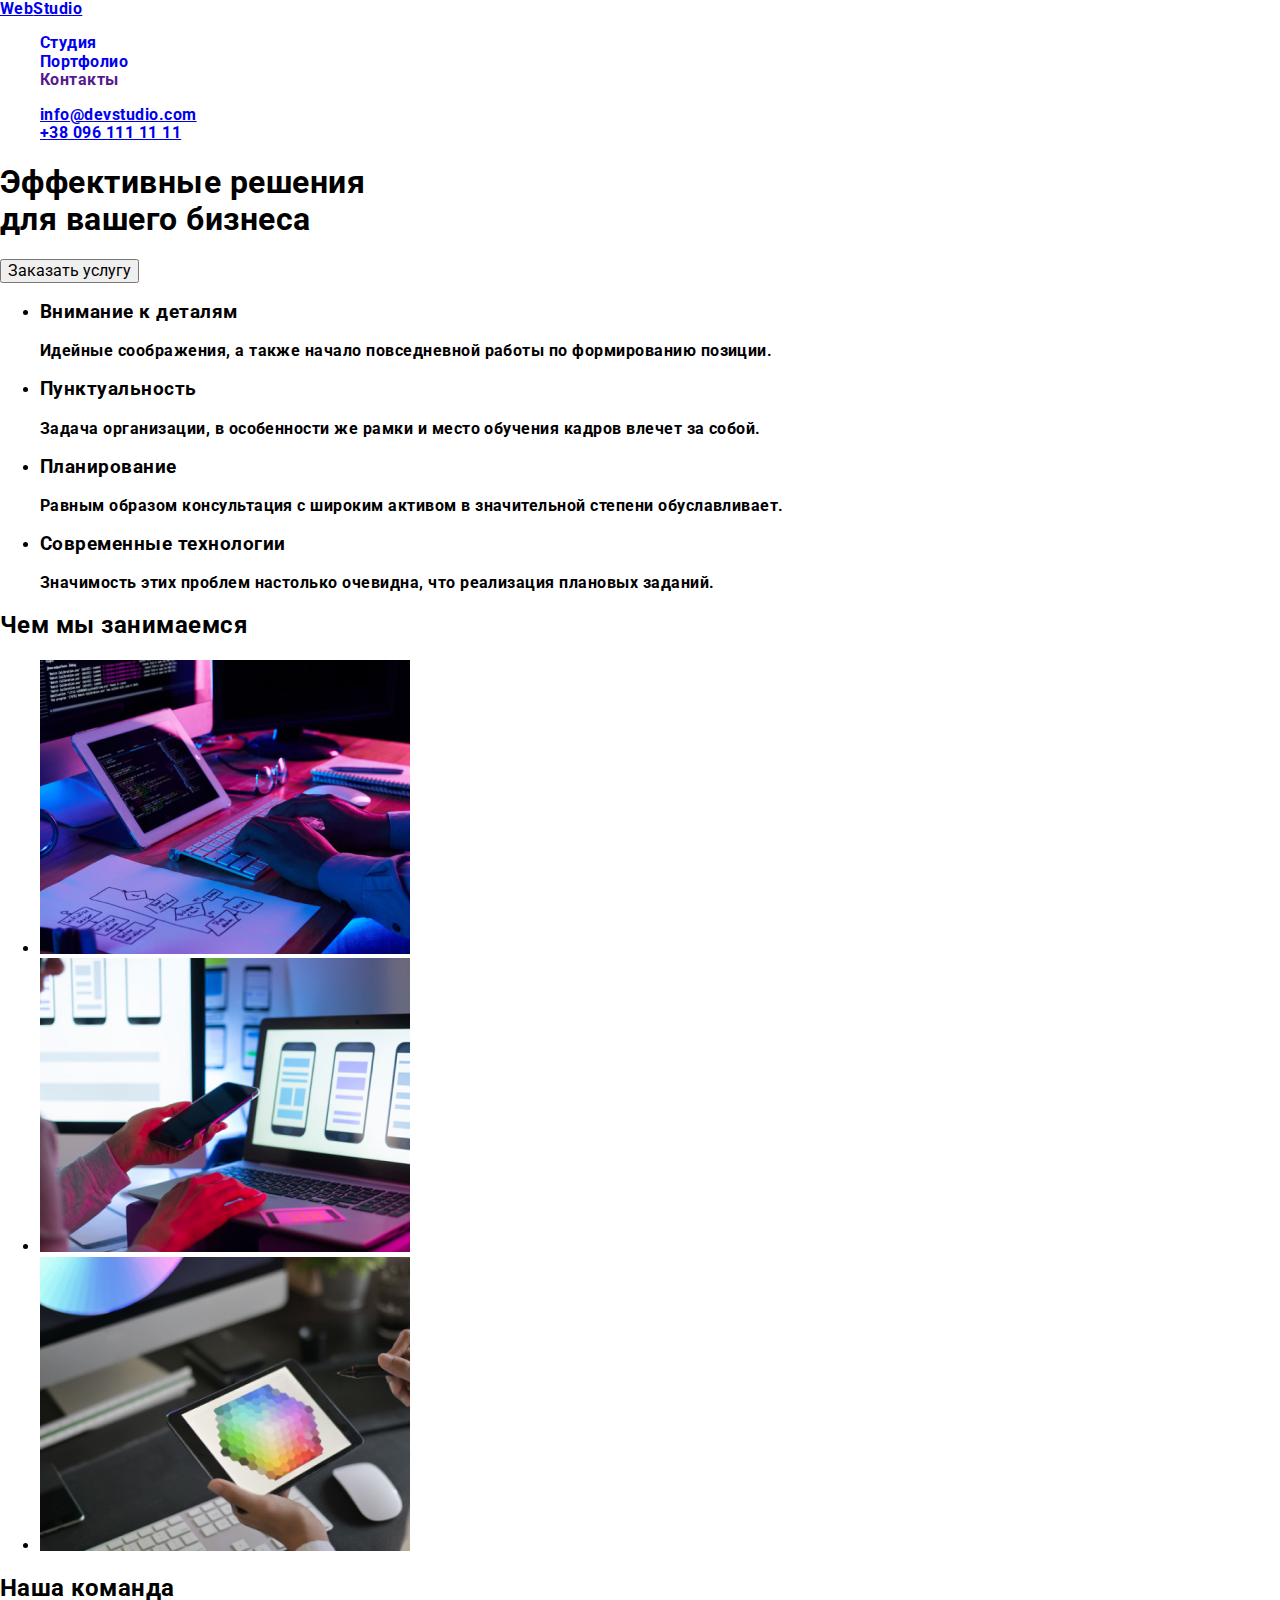
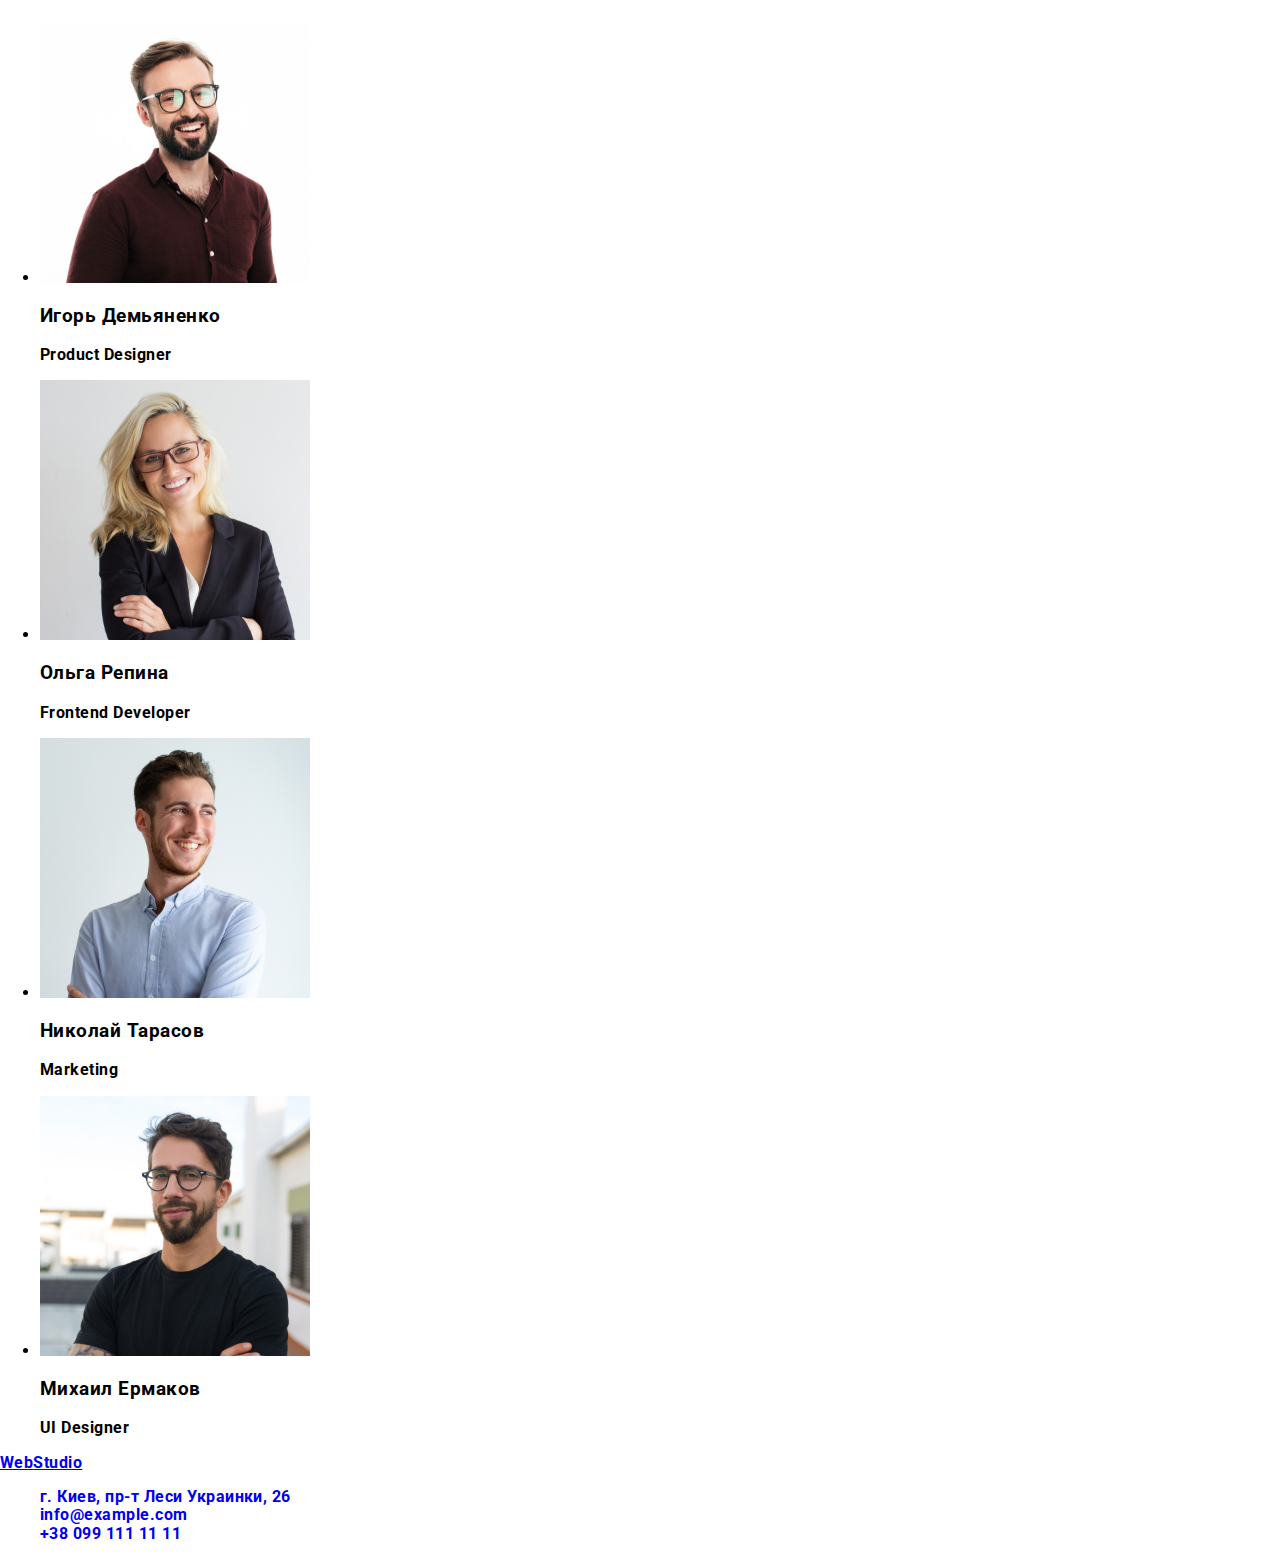
==== index.html @ 34770040 "add var, background, fonts" ====
<!DOCTYPE html>
<html lang="ru">
  <head>
    <meta charset="UTF-8" />
    <meta name="viewport" content="width=device-width, initial-scale=1.0" />
    <title>WebStudio</title>
    <link rel="stylesheet" href="https://cdnjs.cloudflare.com/ajax/libs/modern-normalize/1.0.0/modern-normalize.css">
    <link href="https://fonts.googleapis.com/css2?family=Raleway:wght@700&family=Roboto:wght@400;500;700;900&display=swap" rel="stylesheet">
    <link rel="stylesheet" href="./css/styles.css">
  </head>
  <body>
    <!-- Header -->
    <header>
      <nav>
        <a href="./index.html" aria-label="логотип вэб студии"><span>Web</span>Studio</a>
        <ul class="list">
          <li>
            <a class="link" href="./index.html">Студия</a>
          </li>
          <li>
            <a class="link" href="./portfolio.html">Портфолио</a>
          </li>
          <li>
            <a class="link" href="">Контакты</a>
          </li>
        </ul>
      </nav>
      <address class="address">
        <ul class="list">
          <li>
            <a href="mailto:info@devstudio.com">info@devstudio.com</a>
          </li>
          <li>
            <a href="tel:+380961111111">+38 096 111 11 11</a>
          </li>
        </ul>       
      </address>
    </header>
    <main>
      <!-- Hero -->
      <section>
        <h1>Эффективные решения<br>для вашего бизнеса</h1>
        <button type="button">Заказать услугу</button>
      </section>
      <!-- About us -->
      <section>
        <h2 hidden>О нас</h2>
        <!-- delete hiden atribute after lern CSS and hiden with CSS -->
        <ul>
          <li>
            <h3>Внимание к деталям</h3>
            <p>Идейные соображения, а также начало повседневной работы по формированию позиции.</p>
          </li>
          <li>
            <h3>Пунктуальность</h3>
            <p>Задача организации, в особенности же рамки и место обучения кадров влечет за собой.</p>
          </li>
          <li>
            <h3>Планирование</h3>
            <p>Равным образом консультация с широким активом в значительной степени обуславливает.</p>
          </li>
          <li>
            <h3>Современные технологии</h3>
            <p>Значимость этих проблем настолько очевидна, что реализация плановых заданий.</p>
          </li>
        </ul>
      </section>
      <!-- what are we doing -->
      <section>
        <h2>Чем мы занимаемся</h2>
        <ul>
          <li>
            <a href=""><img src="./images/about_us/about_us1.jpg" aria-label="фото процесса реализации" alt="фото процесса реализации" width="370" height="294"></a>
          </li>
          <li>
            <a href=""><img src="./images/about_us/about_us2.jpg" aria-label="фото процесса реализации" alt="фото процесса реализации" width="370" height="294"></a>
          </li>
          <li>
            <a href=""><img src="./images/about_us/about_us3.jpg" aria-label="фото процесса реализации" alt="фото процесса реализации" width="370" height="294"></a>
          </li>
        </ul>
      </section>
      <!-- Our team -->
      <section>
        <h2>Наша команда</h2>
        <ul>
          <li>
            <img src="./images/our_team/our_team_1.jpg" aria-label="фото Игорь Демьяненко" alt="фото Игорь Демьяненко" width="270" height="260">
            <h3>Игорь Демьяненко</h3>
            <p lang="en">Product Designer</p>
          </li>
          <li>
            <img src="./images/our_team/our_team_2.jpg" aria-label="фото Ольга Репина" alt="фото Ольга Репина" width="270" height="260">
            <h3>Ольга Репина</h3>
            <p lang="en">Frontend Developer</p>
          </li>
          <li>
            <img src="./images/our_team/our_team_3.jpg" aria-label="фото Николай Тарасов" alt="фото Николай Тарасов" width="270" height="260">
            <h3>Николай Тарасов</h3>
            <p lang="en">Marketing</p>
          </li>
          <li>
            <img src="./images/our_team/our_team_4.jpg" aria-label="фото Михаил Ермаков" alt="фото Михаил Ермаков" width="270" height="260">
            <h3>Михаил Ермаков</h3>
            <p lang="en">UI Designer</p>
          </li>
        </ul>
      </section>
    </main>
    <!-- Footer -->
    <footer>
      <a href="./index.html" aria-label="логотип вэб студии"><span>Web</span>Studio</a>
      <address class="address">
        <ul class="list">
          <li>
            <a class="link" href="https://goo.gl/maps/pGN7DzXUrCDLFUqRA" target="_blank">г. Киев, пр-т Леси Украинки, 26</a>
          </li>
          <li>
            <a class="link" href="mailto:info@example.com">info@example.com</a>
          </li>
          <li>
            <a class="link" href="tel:+380991111111">+38 099 111 11 11</a>
          </li>
        </ul>       
      </address>
    </footer>
  </body>
</html>
---- css/styles.css ----
:root{
  --main-font: 'Roboto', sans-serif;
  --secondary-font: "Raleway", sans-serif;
  --primary-title-color: #212121;
  --primary-text-color: #757575;
  --accent-color: #2196F3;
  --main-background-color: #FFFFFF;
  --secondary-background-color: #2F303A;
  --the-third-background-color: #F5F4FA;
}

body{
  font-family: var(--main-font);
  font-style: normal;
  letter-spacing: 0.03em;
  font-weight: 700;
}

.list {
  list-style: none;
}

.link {
  text-decoration: none;
}

.address {
  font-style: normal;
}

/* ===== COMPONENTS ===== */

/* ===== END COMPONENTS ===== */

/* ===== PORTFOLIO ===== */
/* ===== END PORTFOLIO ===== */
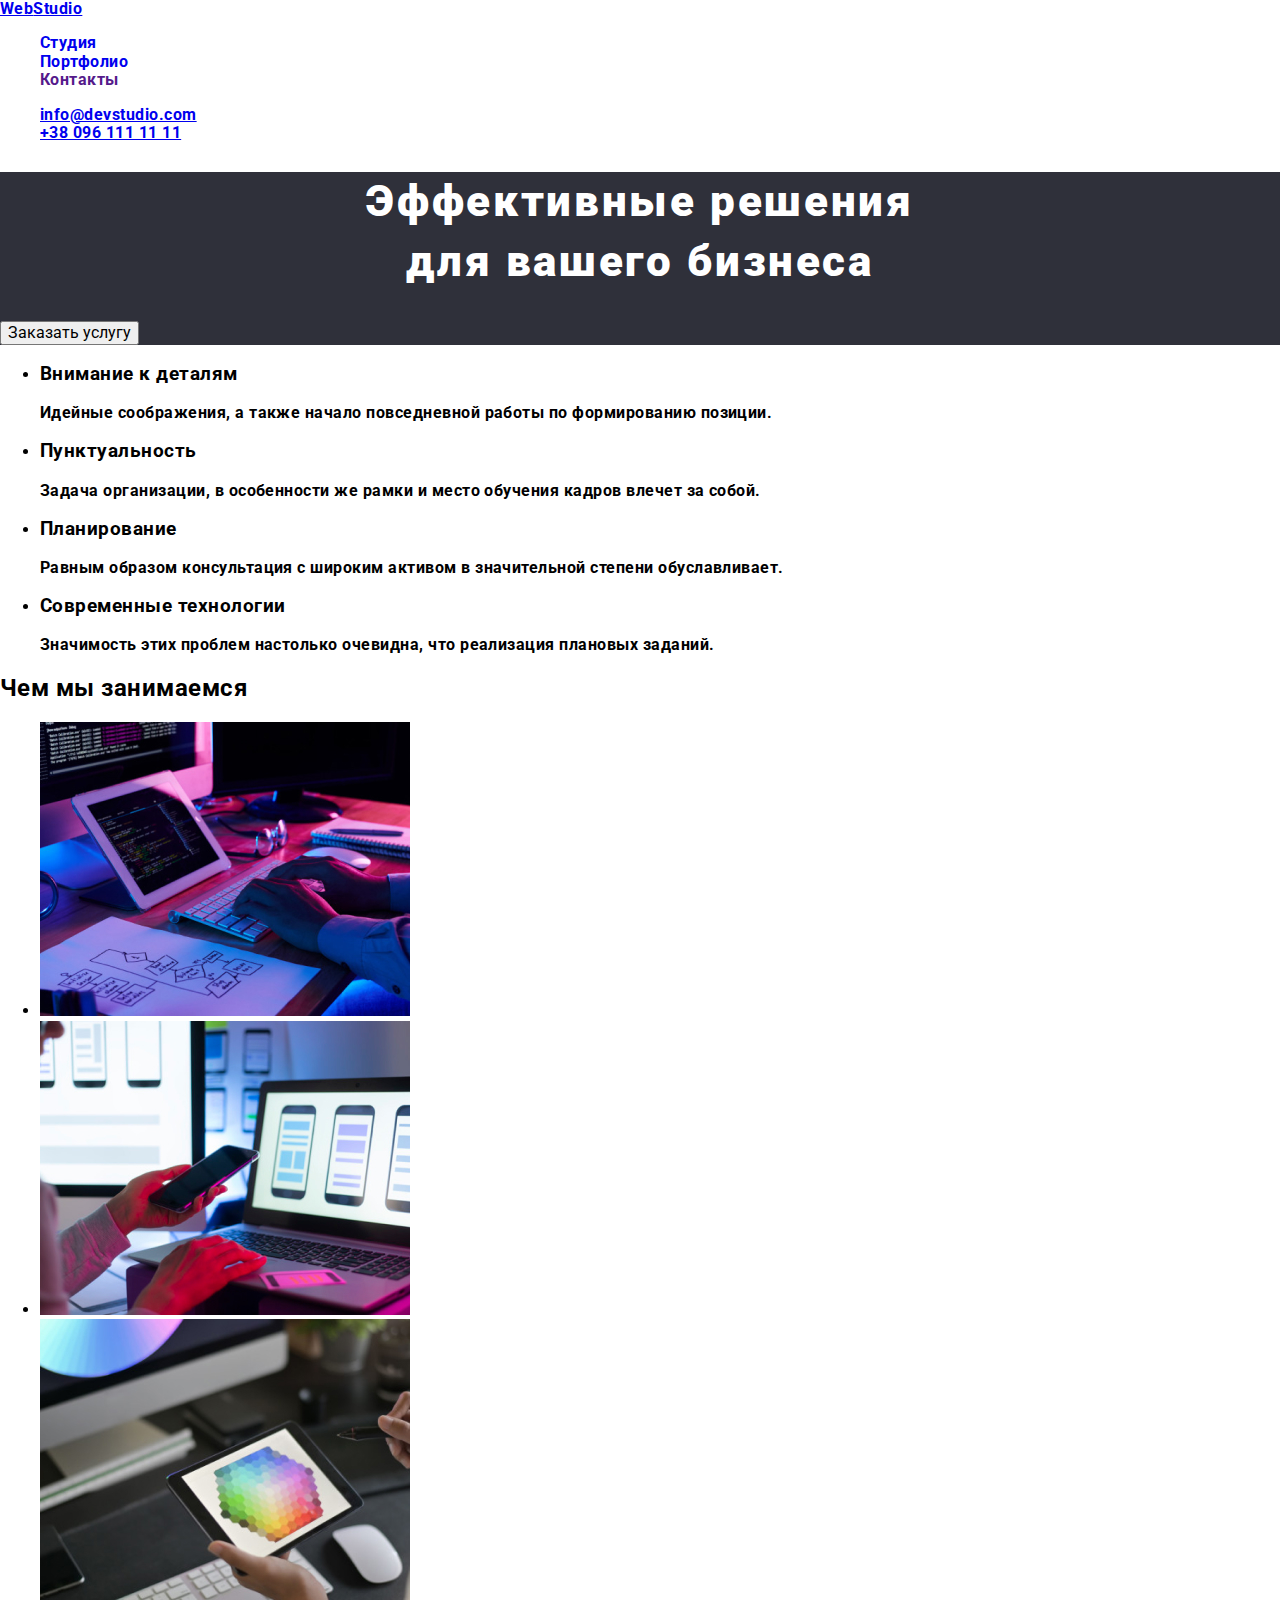
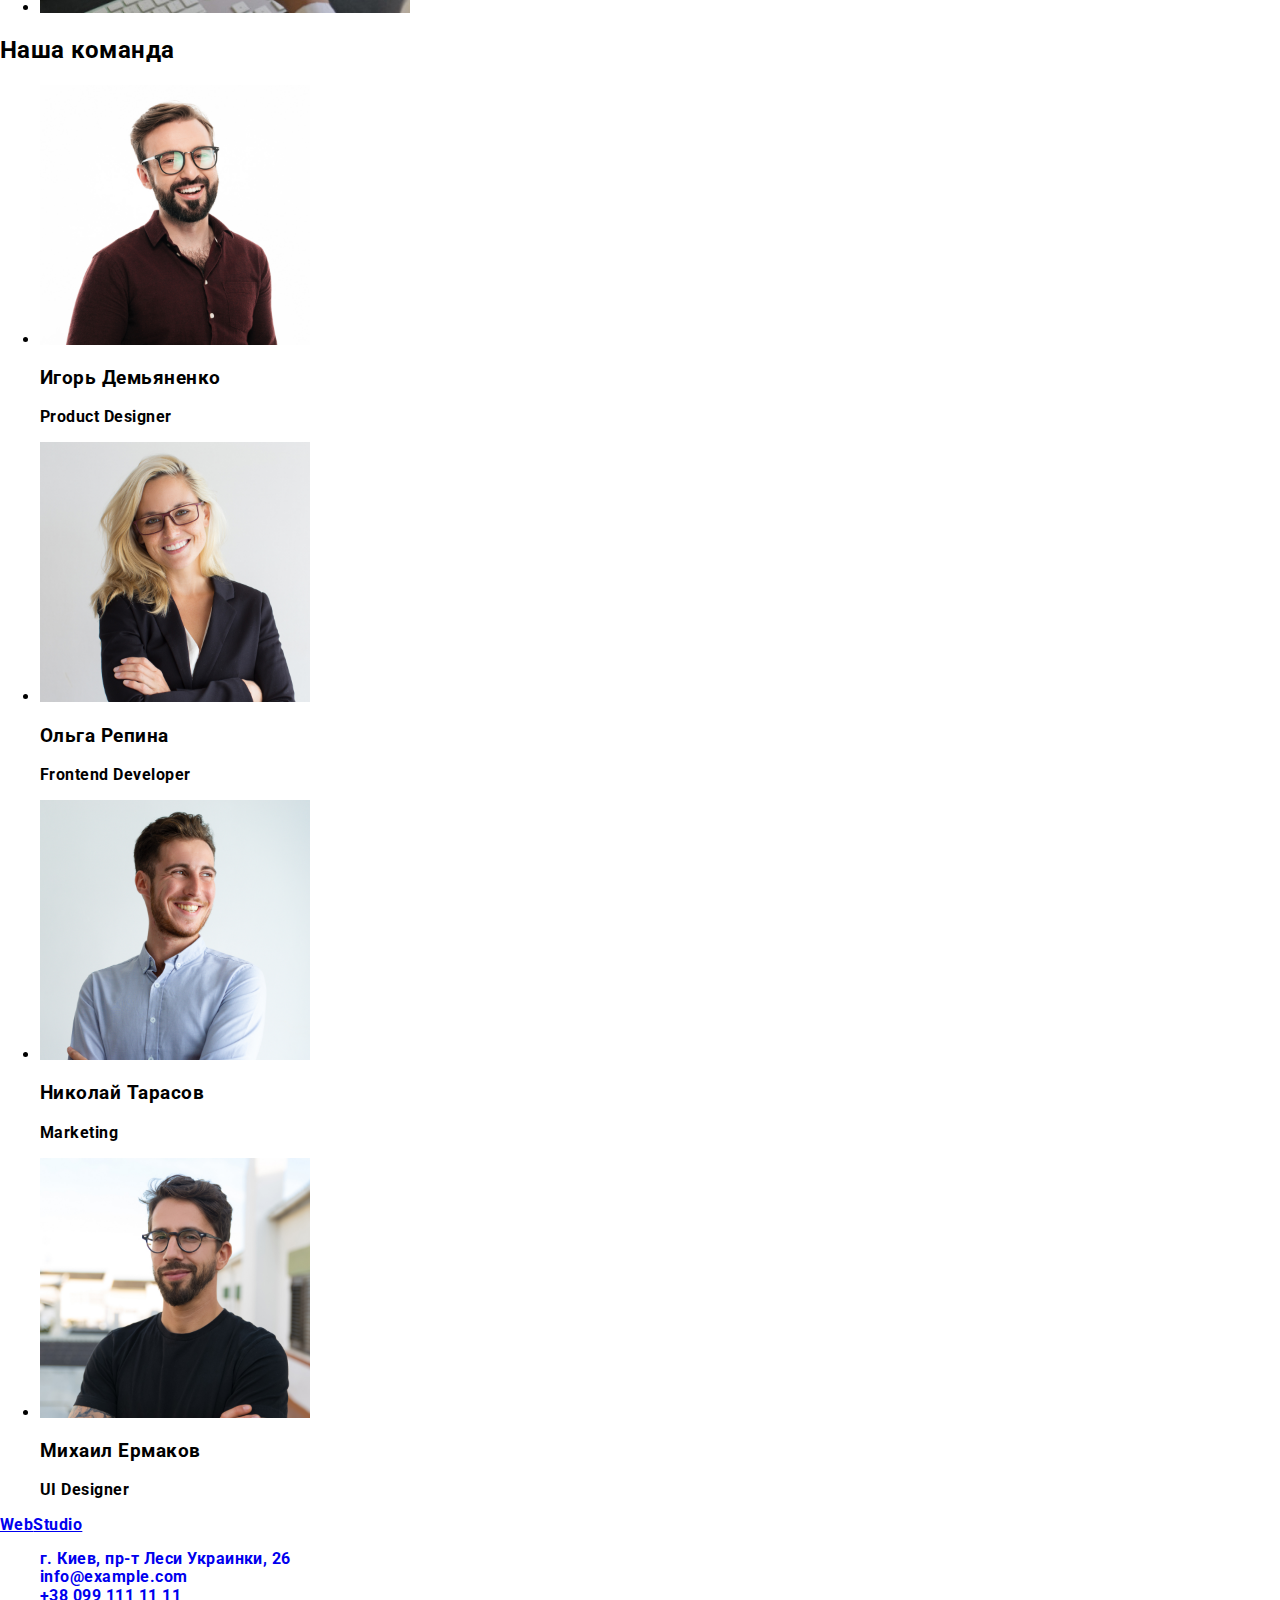
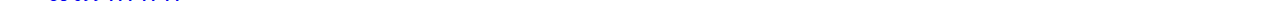
==== commit 29a57f28: "add button" ====
--- a/index.html
+++ b/index.html
@@ -38,8 +38,8 @@
     </header>
     <main>
       <!-- Hero -->
-      <section>
-        <h1>Эффективные решения<br>для вашего бизнеса</h1>
+      <section class="hero">
+        <h1 class="hero-title">Эффективные решения<br>для вашего бизнеса</h1>
         <button type="button">Заказать услугу</button>
       </section>
       <!-- About us -->
--- a/css/styles.css
+++ b/css/styles.css
@@ -3,6 +3,7 @@
   --secondary-font: "Raleway", sans-serif;
   --primary-title-color: #212121;
   --primary-text-color: #757575;
+  --the-third-text-color: #FFFFFF;
   --accent-color: #2196F3;
   --main-background-color: #FFFFFF;
   --secondary-background-color: #2F303A;
@@ -29,8 +30,42 @@
 }
 
 /* ===== COMPONENTS ===== */
+.button {
+  color: var(-or);
+  background-color: var();
 
+  font-weight: 500;
+  font-size: 15px;
+  line-height: 1.2;
+  text-decoration: none;
+}
+
+.button.primary {
+  color: var();
+  background-color: var();
+}
+
+.button.secondary {
+  color: var();
+  background-color: var();
+}
 /* ===== END COMPONENTS ===== */
+
+/* ===== HERO ===== */
+.hero{
+  background-color: var(--secondary-background-color);
+}
+
+.hero-title{
+  font-weight: 900;
+  font-size: 44px;
+  line-height: 1.36;
+  text-align: center;
+  letter-spacing: 0.06em;
+  color: var(--the-third-text-color);
+}
+
+/* ===== END HERO ===== */
 
 /* ===== PORTFOLIO ===== */
 /* ===== END PORTFOLIO ===== */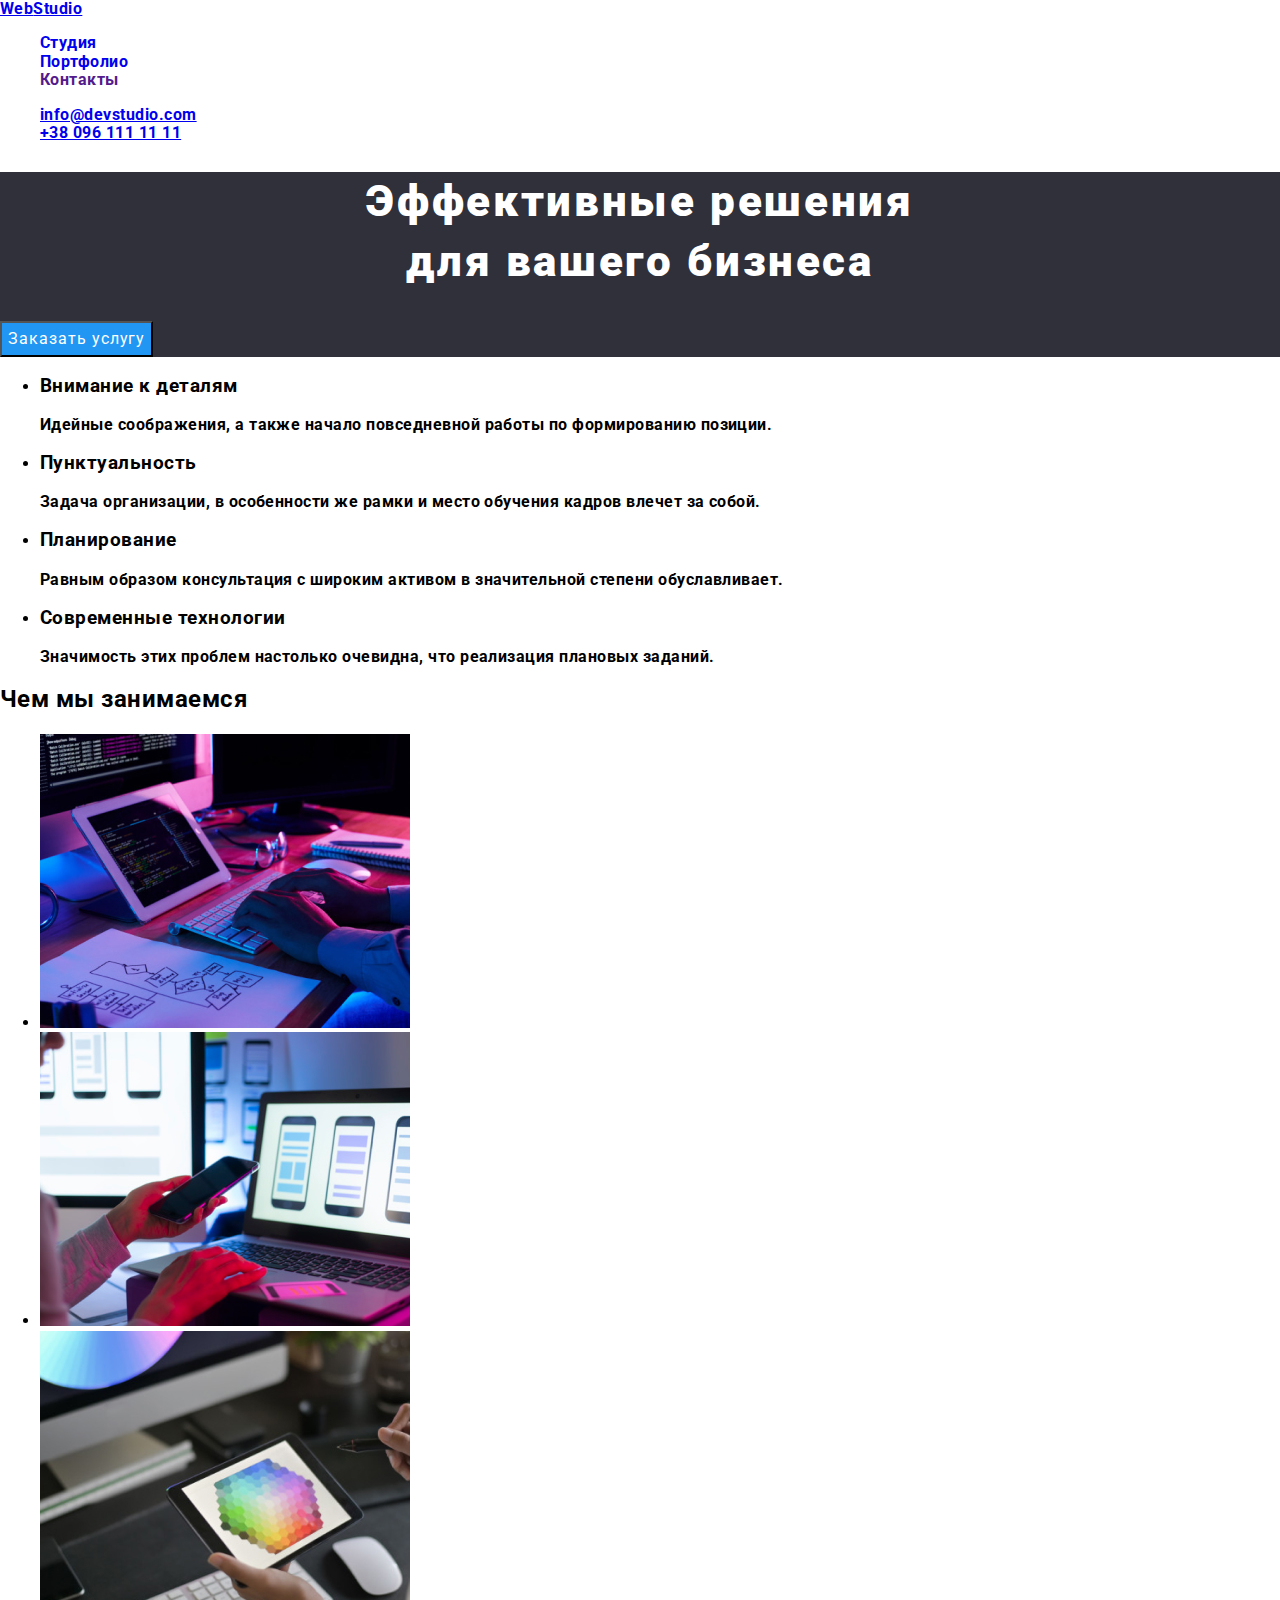
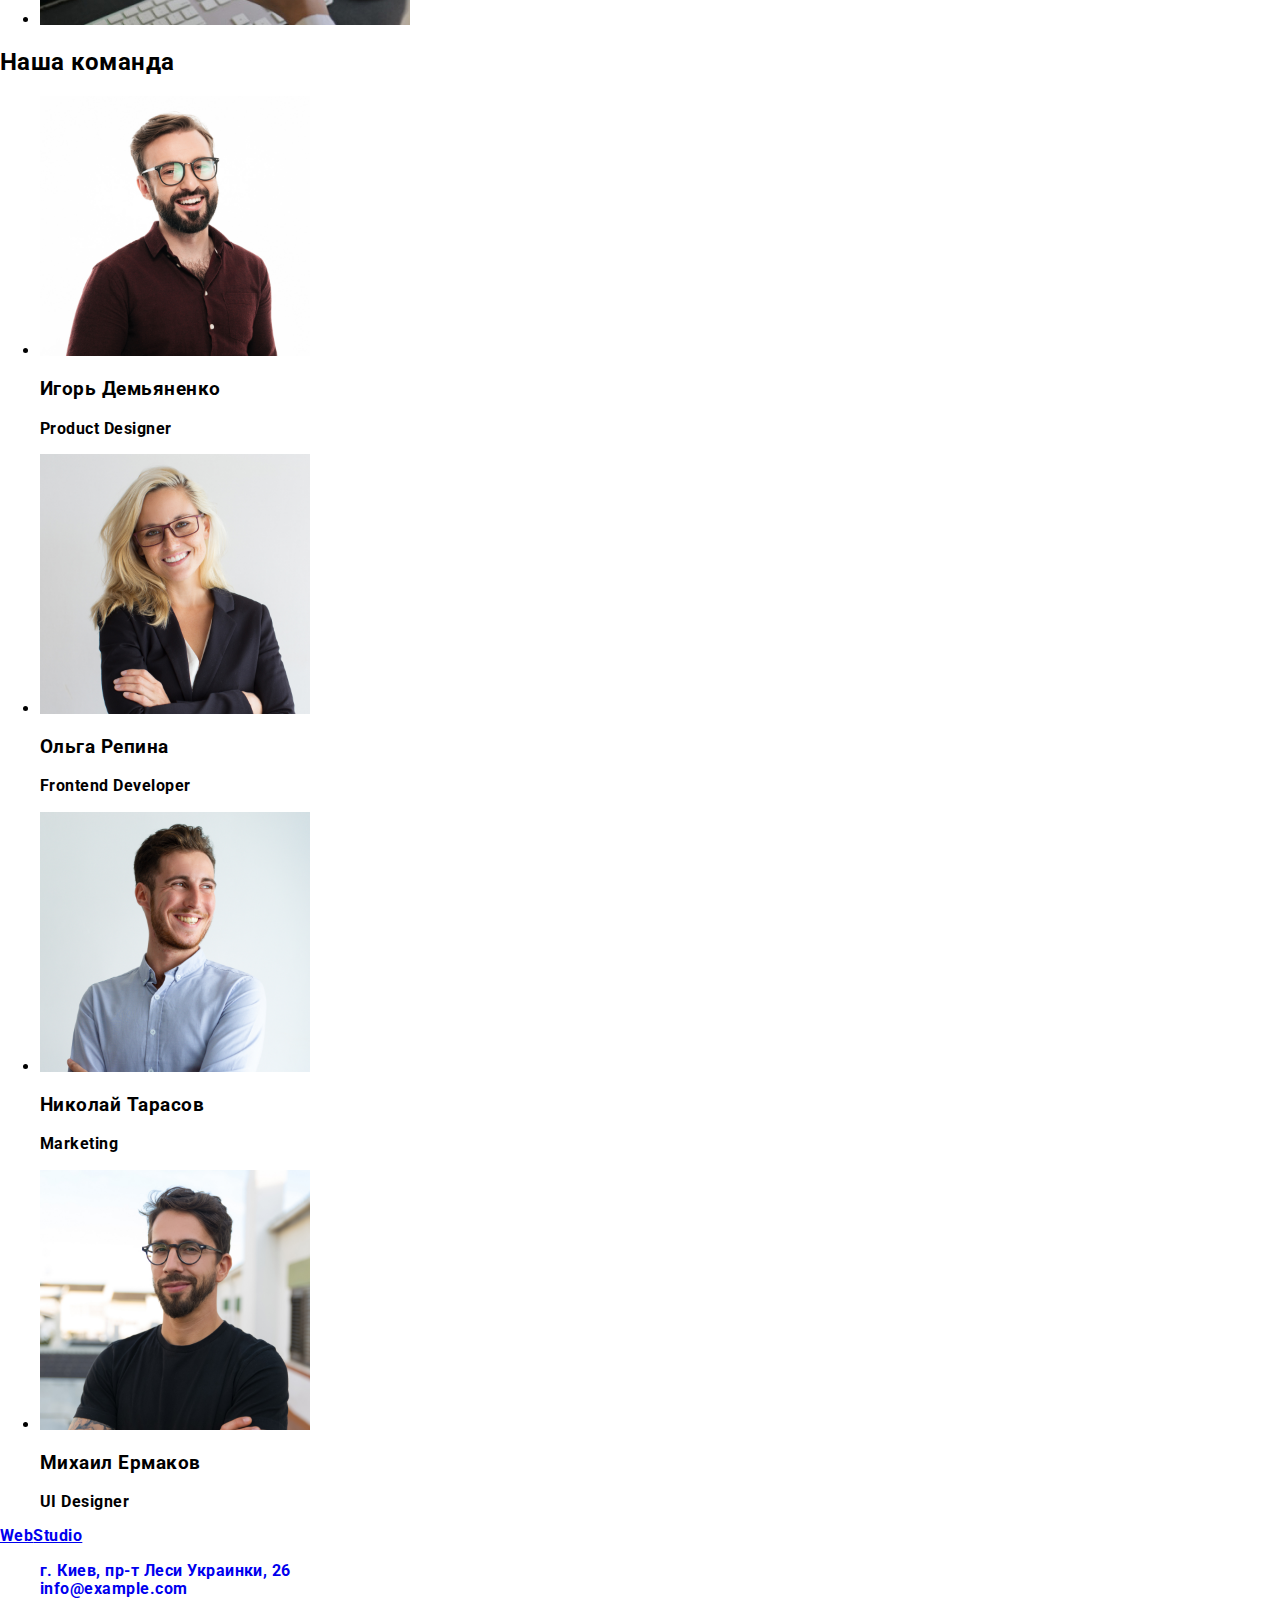
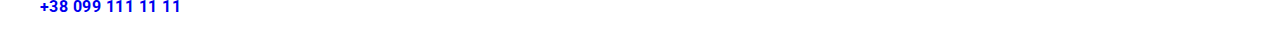
==== commit 5a3910c8: "end css portfolio" ====
--- a/index.html
+++ b/index.html
@@ -40,7 +40,7 @@
       <!-- Hero -->
       <section class="hero">
         <h1 class="hero-title">Эффективные решения<br>для вашего бизнеса</h1>
-        <button type="button">Заказать услугу</button>
+        <button class="button-hero" type="button">Заказать услугу</button>
       </section>
       <!-- About us -->
       <section>
--- a/css/styles.css
+++ b/css/styles.css
@@ -1,8 +1,8 @@
 :root{
   --main-font: 'Roboto', sans-serif;
   --secondary-font: "Raleway", sans-serif;
-  --primary-title-color: #212121;
-  --primary-text-color: #757575;
+  --primary-text-color: #212121;
+  --secondary-text-color: #757575;
   --the-third-text-color: #FFFFFF;
   --accent-color: #2196F3;
   --main-background-color: #FFFFFF;
@@ -17,37 +17,41 @@
   font-weight: 700;
 }
 
-.list {
+.list{
   list-style: none;
 }
 
-.link {
+.link{
   text-decoration: none;
 }
 
-.address {
+.address{
   font-style: normal;
 }
 
 /* ===== COMPONENTS ===== */
-.button {
-  color: var(-or);
-  background-color: var();
+.button-hero{
+  background-color: var(--accent-color);
+  font-size: 16px;
+  line-height: 1.875;
+  letter-spacing: 0.06em;
+  color: var(--main-background-color);
+}
 
+.button-portfolio{
+  color: var(--primary-text-color);
+  background-color: var(--the-third-background-color);
   font-weight: 500;
-  font-size: 15px;
-  line-height: 1.2;
+  font-size: 16px;
+  line-height: 1.625;
+  letter-spacing: 0.03em;
   text-decoration: none;
 }
 
-.button.primary {
-  color: var();
-  background-color: var();
-}
-
-.button.secondary {
-  color: var();
-  background-color: var();
+.button-portfolio:hover,
+.button-portfolio:focus {
+  background-color: var(--accent-color);
+  color: var(--the-third-text-color);
 }
 /* ===== END COMPONENTS ===== */
 
@@ -68,4 +72,17 @@
 /* ===== END HERO ===== */
 
 /* ===== PORTFOLIO ===== */
+.portfolio-title{
+  font-size: 18px;
+  line-height: 2;
+  letter-spacing: 0.06em;
+  color: var(--primary-text-color);
+}
+
+.portfolio-subtitle{
+  font-weight: 400;
+  font-size: 16px;
+  line-height: 1.875;
+  color: var(--secondary-text-color);
+}
 /* ===== END PORTFOLIO ===== */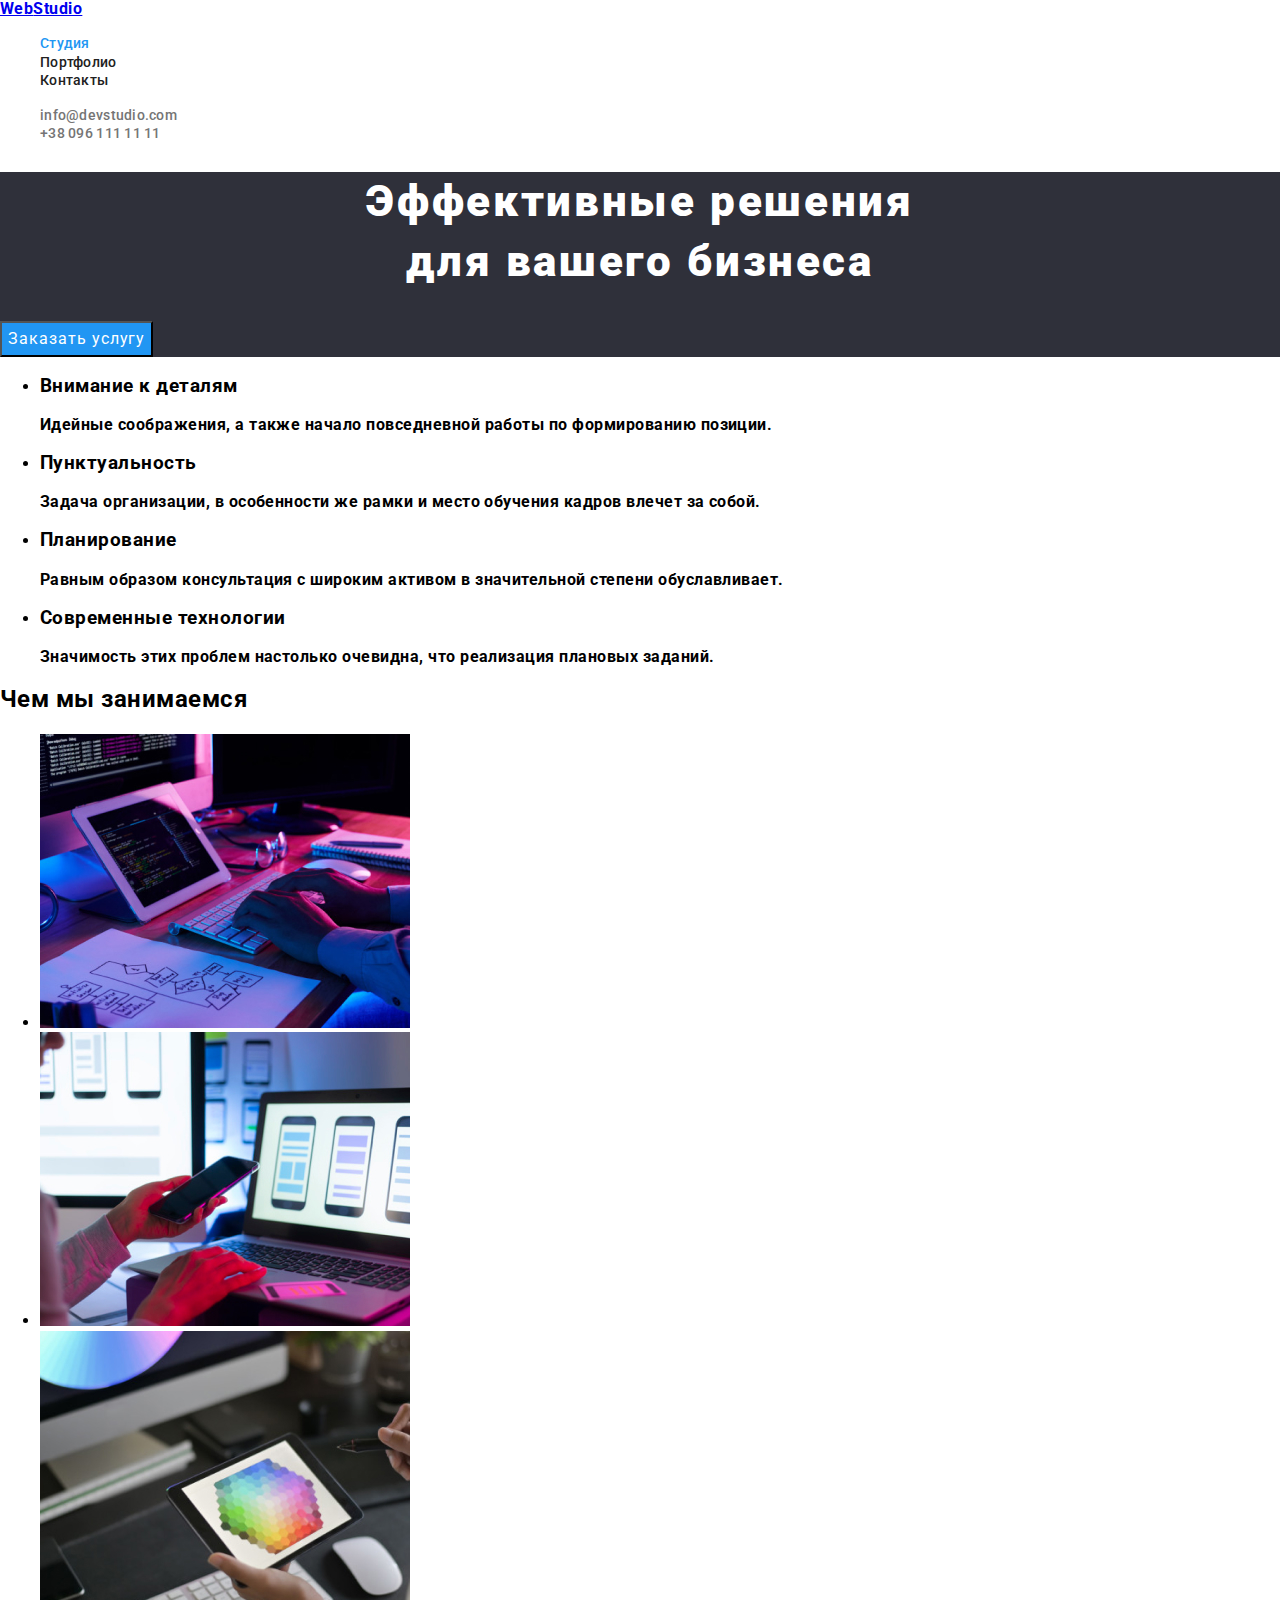
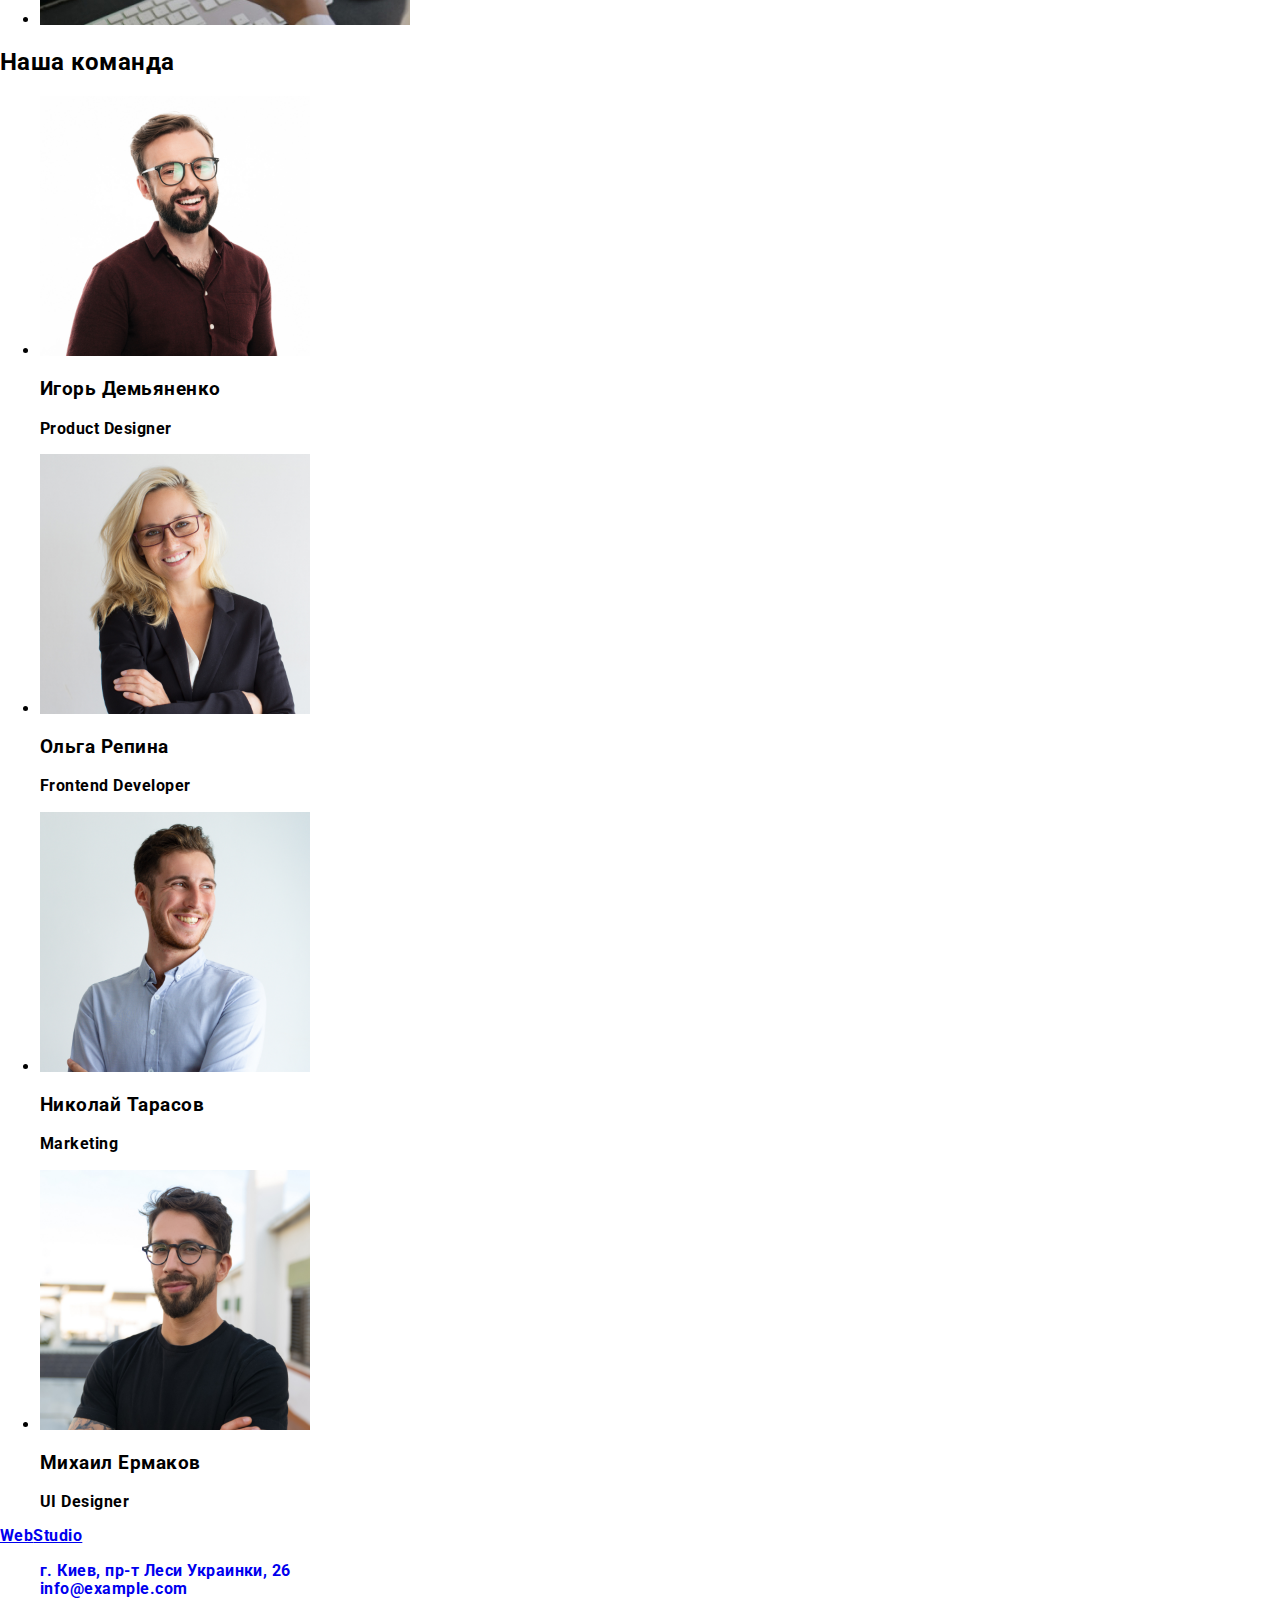
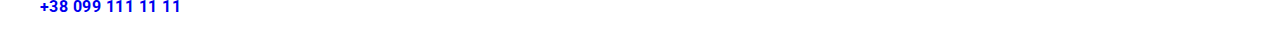
==== commit 4b7f65cd: "finish portfolio witout logo" ====
--- a/index.html
+++ b/index.html
@@ -11,11 +11,11 @@
   <body>
     <!-- Header -->
     <header>
-      <nav>
+      <nav class="site-nav">
         <a href="./index.html" aria-label="логотип вэб студии"><span>Web</span>Studio</a>
         <ul class="list">
           <li>
-            <a class="link" href="./index.html">Студия</a>
+            <a class="link current" href="./index.html">Студия</a>
           </li>
           <li>
             <a class="link" href="./portfolio.html">Портфолио</a>
@@ -25,13 +25,13 @@
           </li>
         </ul>
       </nav>
-      <address class="address">
+      <address class="address-link address">
         <ul class="list">
           <li>
-            <a href="mailto:info@devstudio.com">info@devstudio.com</a>
+            <a class="link" href="mailto:info@devstudio.com">info@devstudio.com</a>
           </li>
           <li>
-            <a href="tel:+380961111111">+38 096 111 11 11</a>
+            <a class="link" href="tel:+380961111111">+38 096 111 11 11</a>
           </li>
         </ul>       
       </address>
--- a/css/styles.css
+++ b/css/styles.css
@@ -55,6 +55,36 @@
 }
 /* ===== END COMPONENTS ===== */
 
+/* ===== HEADER ===== */
+.site-nav .link{
+  color: var(--primary-text-color);
+  font-weight: 500;
+  font-size: 14px;
+  line-height: 1.14;
+  letter-spacing: 0.02em;
+}
+
+.address-link .link{
+  color: var(--secondary-text-color);
+  font-weight: 500;
+  font-size: 14px;
+  line-height: 1,14;
+  letter-spacing: 0.02em;
+}
+
+.site-nav .link:hover,
+.site-nav .link:focus,
+.address-link .link:hover,
+.address-link .link:focus{
+  color: var(--accent-color);
+  cursor: pointer;
+}
+
+.site-nav .link.current{
+  color: var(--accent-color);
+}
+/* ===== END HEADER ===== */
+
 /* ===== HERO ===== */
 .hero{
   background-color: var(--secondary-background-color);
@@ -68,8 +98,25 @@
   letter-spacing: 0.06em;
   color: var(--the-third-text-color);
 }
+/* ===== END HERO ===== */
 
-/* ===== END HERO ===== */
+/* ===== FOOTER ===== */
+.footer{
+  background-color: var(--secondary-background-color);
+}
+
+.footer .link{
+  font-weight: 400;  
+  font-size: 14px;
+  line-height: 1,71;
+  color: rgba(255, 255, 255, 0.6);
+}
+
+.footer .link.map{
+  color: var(--the-third-text-color);
+}
+
+/* ===== END FOOTER ===== */
 
 /* ===== PORTFOLIO ===== */
 .portfolio-title{
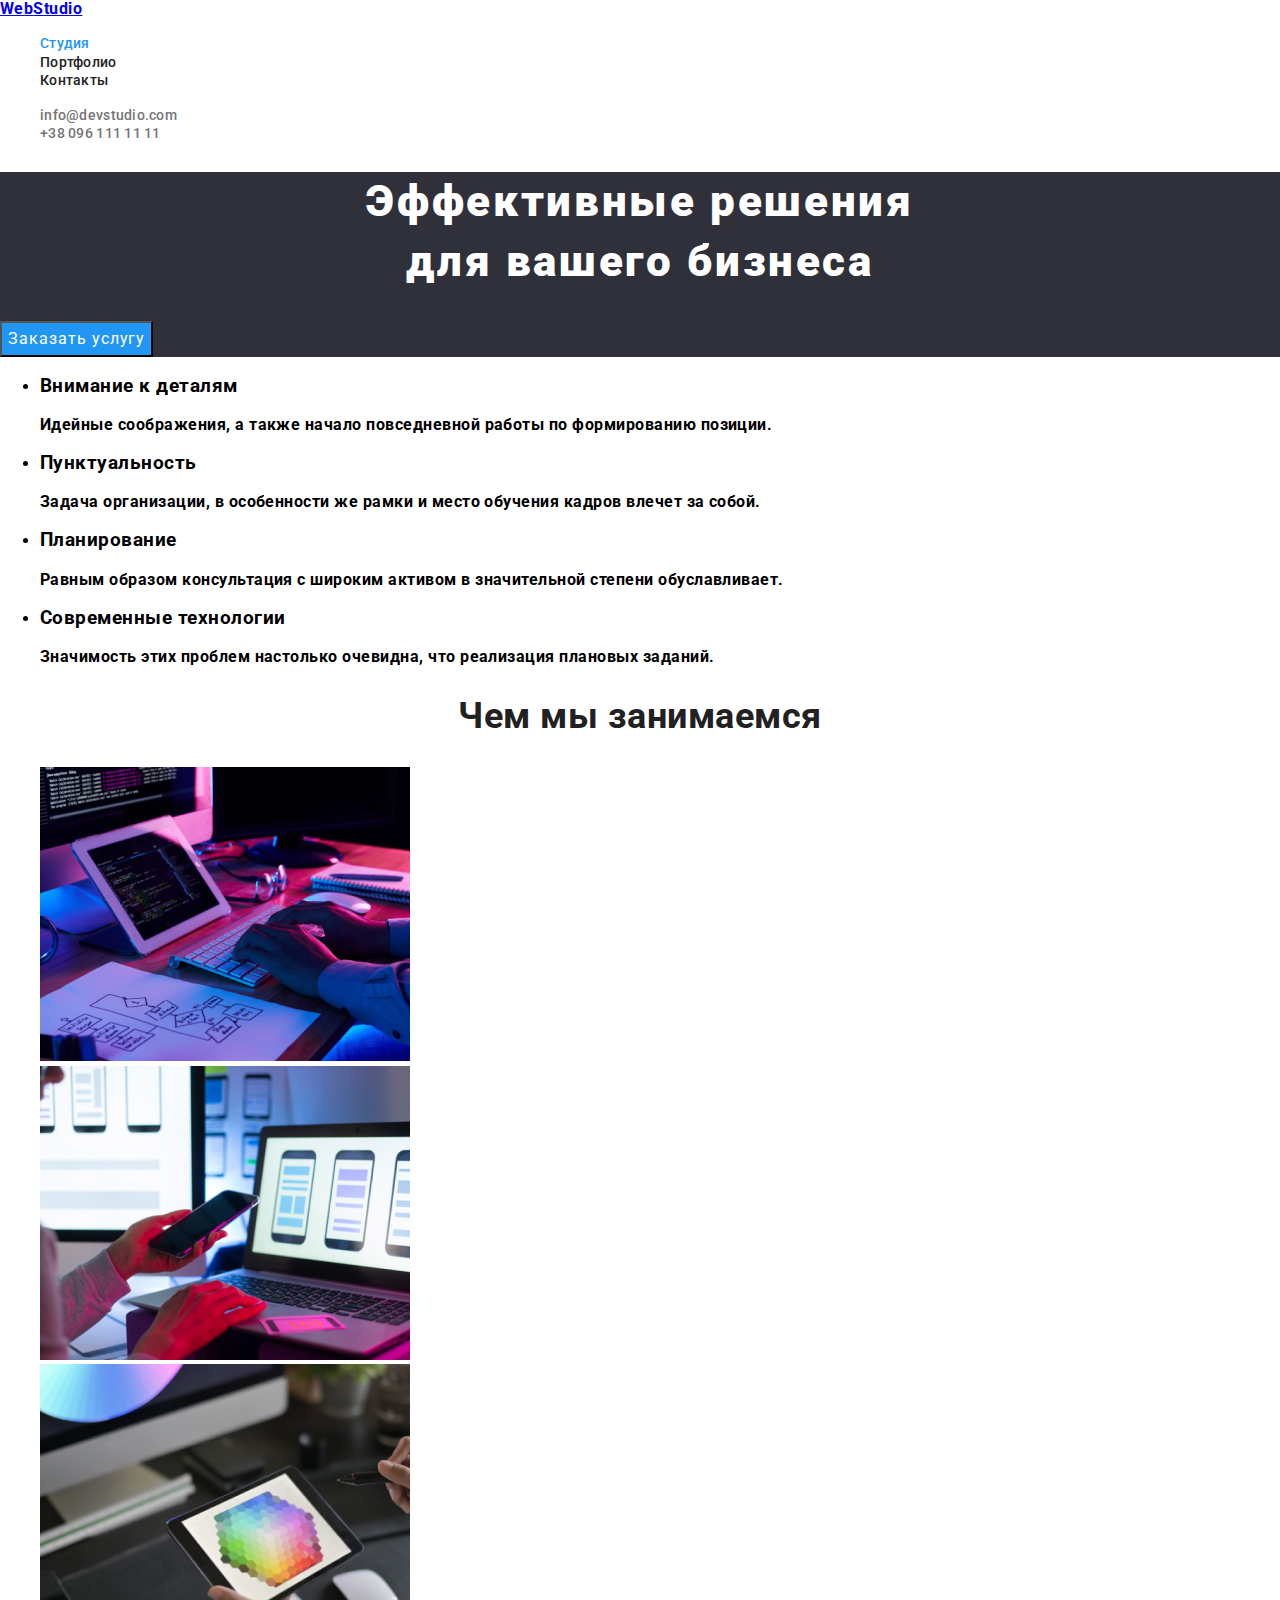
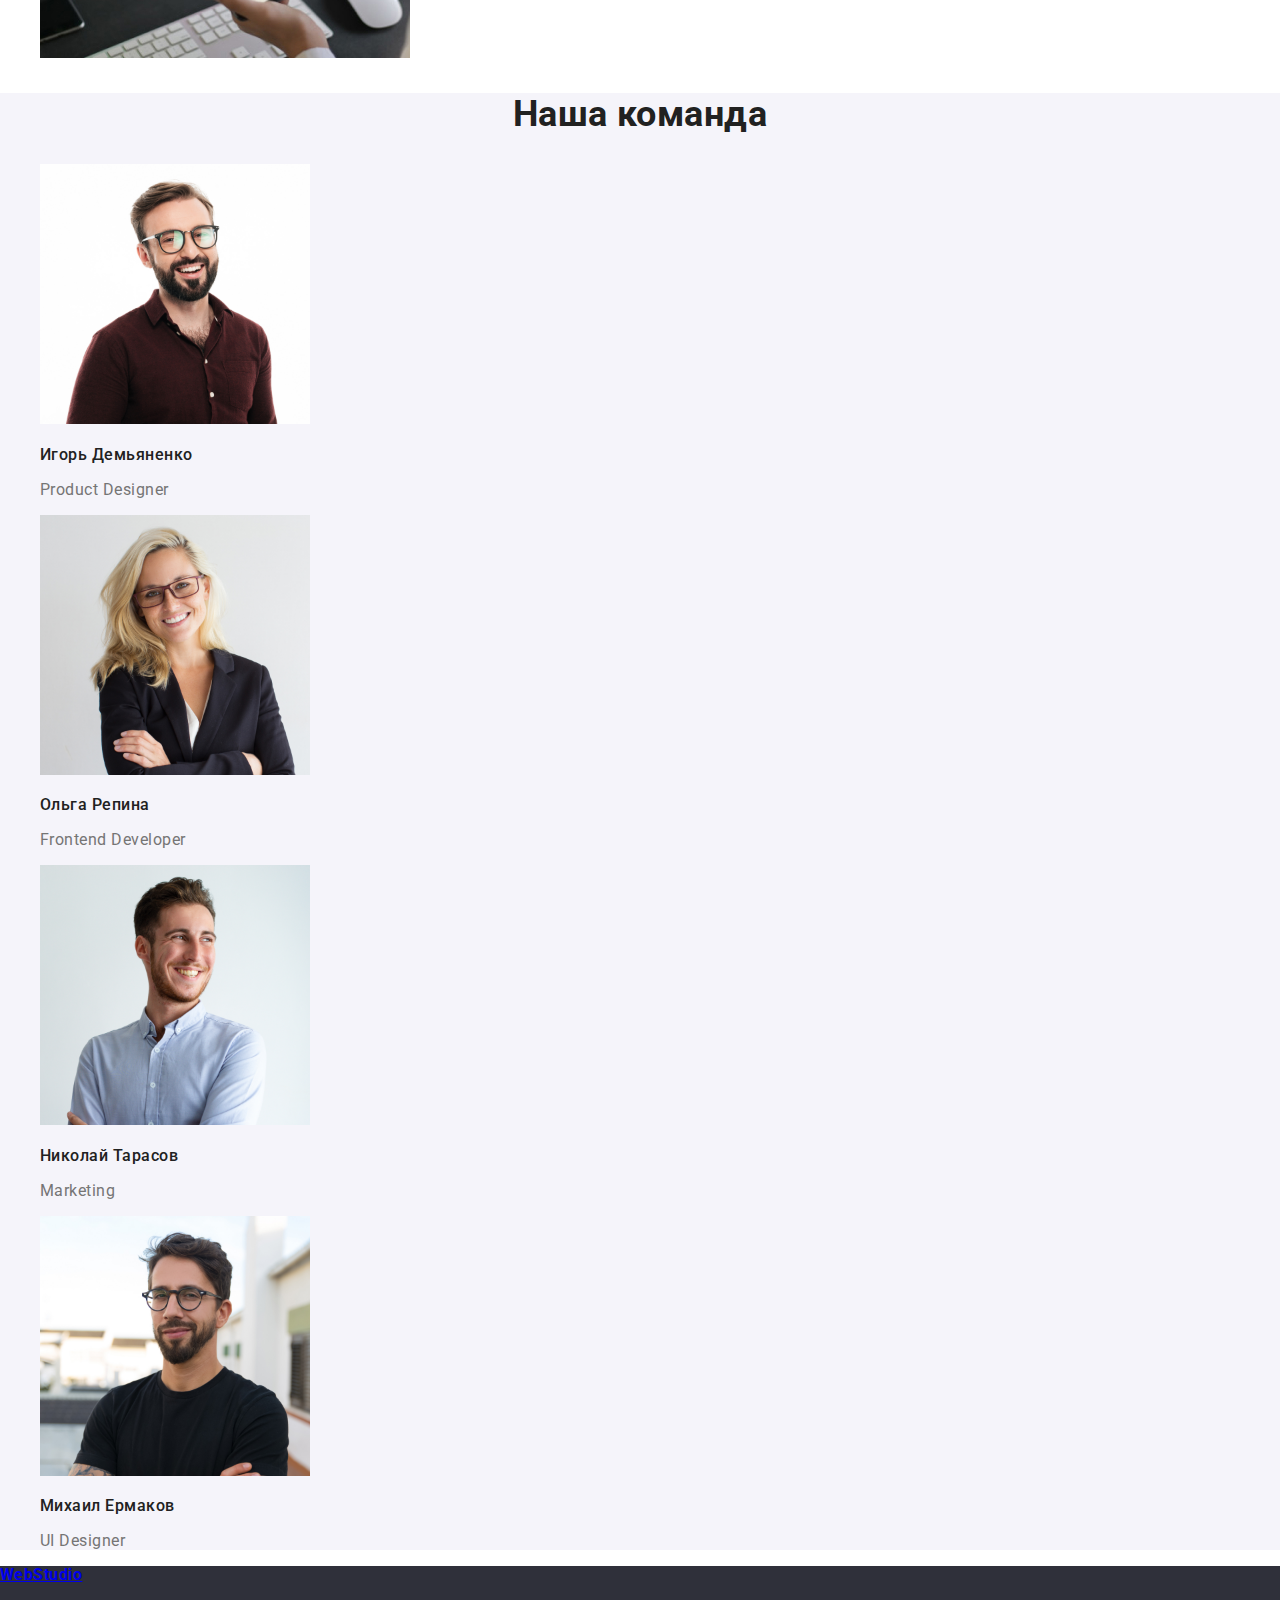
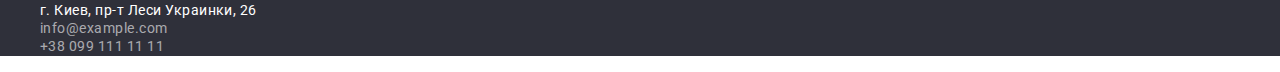
==== commit b3348ce1: "next commit" ====
--- a/index.html
+++ b/index.html
@@ -66,9 +66,9 @@
         </ul>
       </section>
       <!-- what are we doing -->
-      <section>
-        <h2>Чем мы занимаемся</h2>
-        <ul>
+      <section class="works">
+        <h2 class="title">Чем мы занимаемся</h2>
+        <ul class="list">
           <li>
             <a href=""><img src="./images/about_us/about_us1.jpg" aria-label="фото процесса реализации" alt="фото процесса реализации" width="370" height="294"></a>
           </li>
@@ -81,39 +81,39 @@
         </ul>
       </section>
       <!-- Our team -->
-      <section>
-        <h2>Наша команда</h2>
-        <ul>
+      <section class="team">
+        <h2 class="title">Наша команда</h2>
+        <ul class="list">
           <li>
             <img src="./images/our_team/our_team_1.jpg" aria-label="фото Игорь Демьяненко" alt="фото Игорь Демьяненко" width="270" height="260">
-            <h3>Игорь Демьяненко</h3>
-            <p lang="en">Product Designer</p>
+            <h3 class="team-subtitle">Игорь Демьяненко</h3>
+            <p class="team-position" lang="en">Product Designer</p>
           </li>
           <li>
             <img src="./images/our_team/our_team_2.jpg" aria-label="фото Ольга Репина" alt="фото Ольга Репина" width="270" height="260">
-            <h3>Ольга Репина</h3>
-            <p lang="en">Frontend Developer</p>
+            <h3 class="team-subtitle">Ольга Репина</h3>
+            <p class="team-position" lang="en">Frontend Developer</p>
           </li>
           <li>
             <img src="./images/our_team/our_team_3.jpg" aria-label="фото Николай Тарасов" alt="фото Николай Тарасов" width="270" height="260">
-            <h3>Николай Тарасов</h3>
-            <p lang="en">Marketing</p>
+            <h3 class="team-subtitle">Николай Тарасов</h3>
+            <p class="team-position" lang="en">Marketing</p>
           </li>
           <li>
             <img src="./images/our_team/our_team_4.jpg" aria-label="фото Михаил Ермаков" alt="фото Михаил Ермаков" width="270" height="260">
-            <h3>Михаил Ермаков</h3>
-            <p lang="en">UI Designer</p>
+            <h3 class="team-subtitle">Михаил Ермаков</h3>
+            <p class="team-position" lang="en">UI Designer</p>
           </li>
         </ul>
       </section>
     </main>
     <!-- Footer -->
-    <footer>
+    <footer class="footer">
       <a href="./index.html" aria-label="логотип вэб студии"><span>Web</span>Studio</a>
       <address class="address">
         <ul class="list">
           <li>
-            <a class="link" href="https://goo.gl/maps/pGN7DzXUrCDLFUqRA" target="_blank">г. Киев, пр-т Леси Украинки, 26</a>
+            <a class="link map" href="https://goo.gl/maps/pGN7DzXUrCDLFUqRA" target="_blank">г. Киев, пр-т Леси Украинки, 26</a>
           </li>
           <li>
             <a class="link" href="mailto:info@example.com">info@example.com</a>
--- a/css/styles.css
+++ b/css/styles.css
@@ -100,6 +100,46 @@
 }
 /* ===== END HERO ===== */
 
+/* ===== WHAT ARE WE DOING ===== */
+.works{
+  background-color: var{var(--main-background-color)};
+}
+
+.works .title{
+  font-size: 36px;
+  line-height: 1.167x;
+  text-align: center;
+  color: var(--primary-text-color);
+}
+/* ===== END WHAT ARE WE DOING ===== */
+
+/* ===== OUR TEAM ===== */
+.team{
+  background-color: var(--the-third-background-color);
+}
+
+.team .title{
+  font-size: 36px;
+  line-height: 1.167;
+  text-align: center;
+  color: var(--primary-text-color);
+}
+
+.team-subtitle{
+  font-weight: 500;
+  font-size: 16px;
+  line-height: 1.19;
+  color: var(--primary-text-color);
+}
+
+.team-position{
+  font-weight: 400;
+  font-size: 16px;
+  line-height: 1.19;
+  color: var(--secondary-text-color);
+}
+/* ===== END OUR TEAM ===== */
+
 /* ===== FOOTER ===== */
 .footer{
   background-color: var(--secondary-background-color);
@@ -115,7 +155,6 @@
 .footer .link.map{
   color: var(--the-third-text-color);
 }
-
 /* ===== END FOOTER ===== */
 
 /* ===== PORTFOLIO ===== */
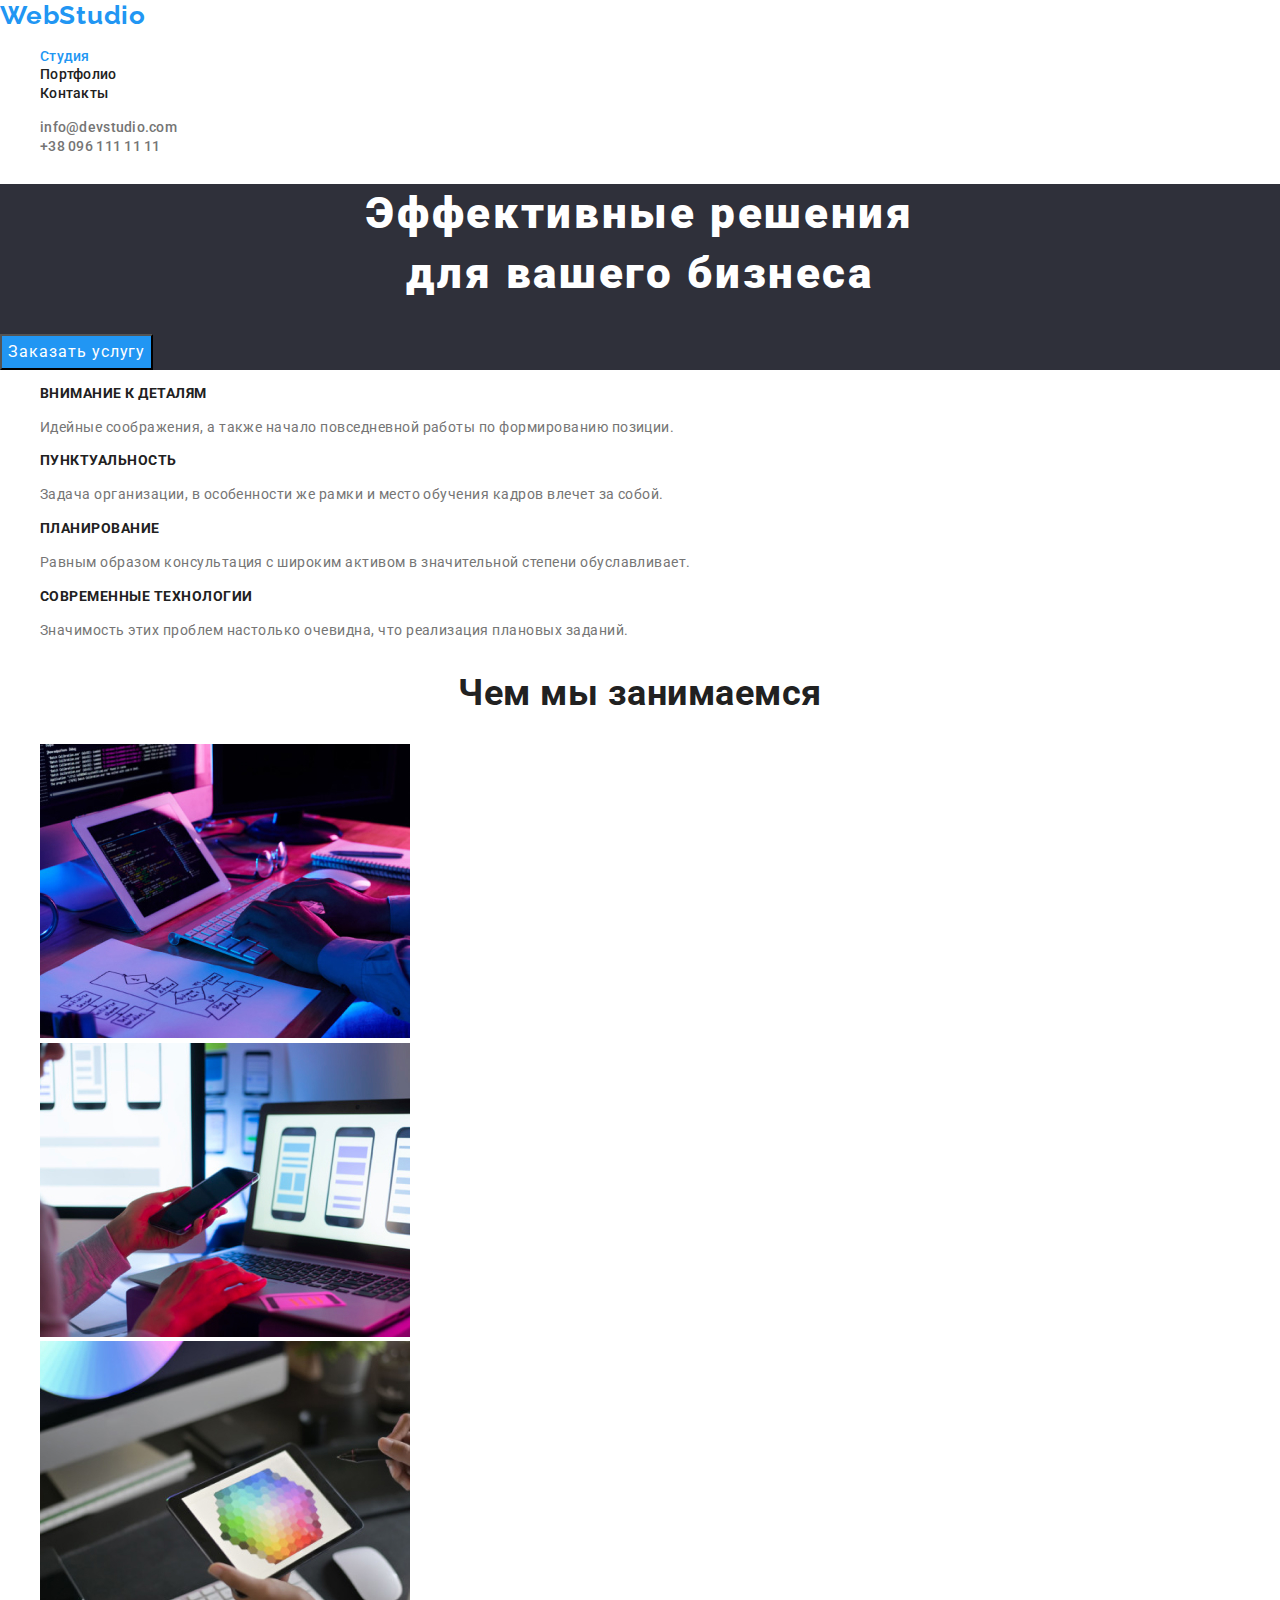
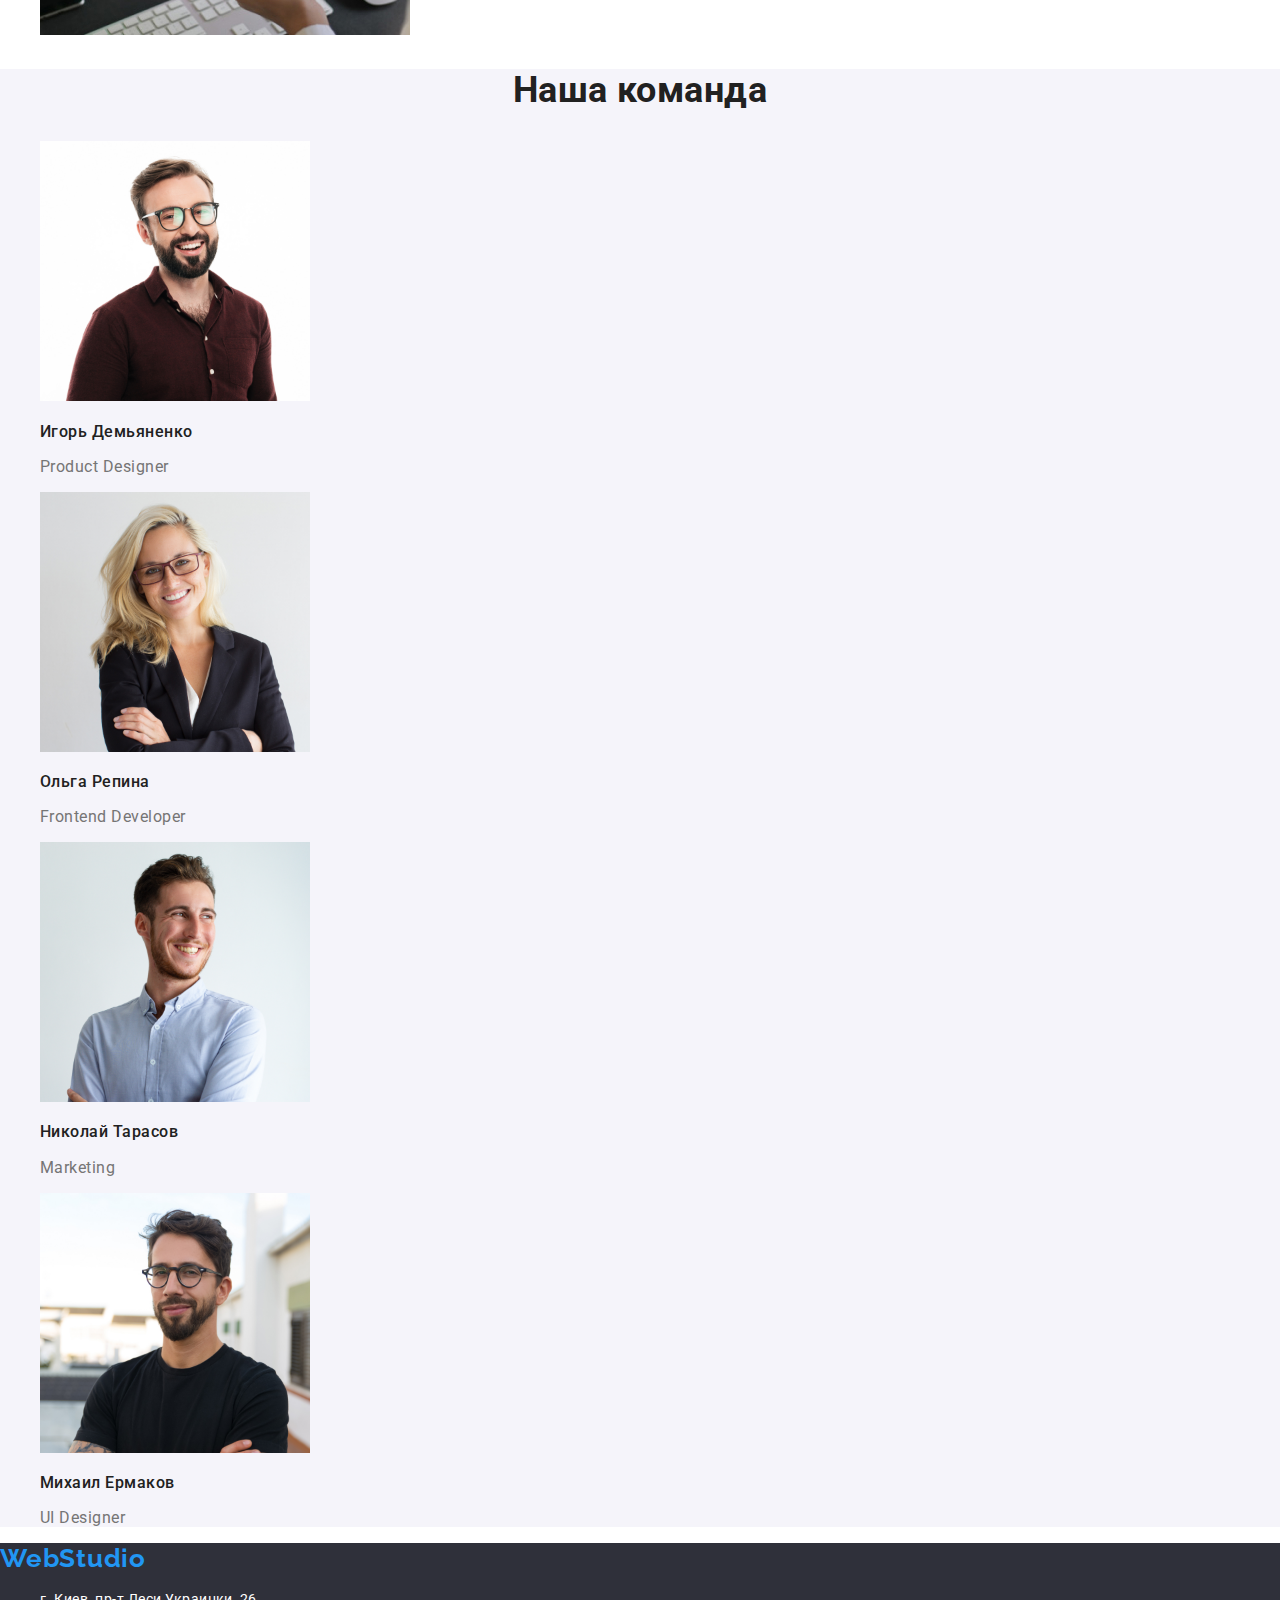
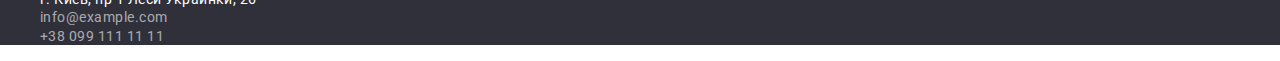
==== commit ba3c6f5e: "add logo" ====
--- a/index.html
+++ b/index.html
@@ -10,9 +10,9 @@
   </head>
   <body>
     <!-- Header -->
-    <header>
+    <header class="header">
       <nav class="site-nav">
-        <a href="./index.html" aria-label="логотип вэб студии"><span>Web</span>Studio</a>
+        <a class="logo" href="./index.html" aria-label="логотип вэб студии"><span>Web</span>Studio</a>
         <ul class="list">
           <li>
             <a class="link current" href="./index.html">Студия</a>
@@ -43,25 +43,25 @@
         <button class="button-hero" type="button">Заказать услугу</button>
       </section>
       <!-- About us -->
-      <section>
+      <section class="about">
         <h2 hidden>О нас</h2>
         <!-- delete hiden atribute after lern CSS and hiden with CSS -->
-        <ul>
+        <ul class="list">
           <li>
-            <h3>Внимание к деталям</h3>
-            <p>Идейные соображения, а также начало повседневной работы по формированию позиции.</p>
+            <h3 class="about-subtitle">Внимание к деталям</h3>
+            <p class="about-idea">Идейные соображения, а также начало повседневной работы по формированию позиции.</p>
           </li>
           <li>
-            <h3>Пунктуальность</h3>
-            <p>Задача организации, в особенности же рамки и место обучения кадров влечет за собой.</p>
+            <h3 class="about-subtitle">Пунктуальность</h3>
+            <p class="about-idea">Задача организации, в особенности же рамки и место обучения кадров влечет за собой.</p>
           </li>
           <li>
-            <h3>Планирование</h3>
-            <p>Равным образом консультация с широким активом в значительной степени обуславливает.</p>
+            <h3 class="about-subtitle">Планирование</h3>
+            <p class="about-idea">Равным образом консультация с широким активом в значительной степени обуславливает.</p>
           </li>
           <li>
-            <h3>Современные технологии</h3>
-            <p>Значимость этих проблем настолько очевидна, что реализация плановых заданий.</p>
+            <h3 class="about-subtitle">Современные технологии</h3>
+            <p class="about-idea">Значимость этих проблем настолько очевидна, что реализация плановых заданий.</p>
           </li>
         </ul>
       </section>
@@ -109,7 +109,7 @@
     </main>
     <!-- Footer -->
     <footer class="footer">
-      <a href="./index.html" aria-label="логотип вэб студии"><span>Web</span>Studio</a>
+      <a class="logo" href="./index.html" aria-label="логотип вэб студии"><span>Web</span>Studio</a>
       <address class="address">
         <ul class="list">
           <li>
--- a/css/styles.css
+++ b/css/styles.css
@@ -30,6 +30,16 @@
 }
 
 /* ===== COMPONENTS ===== */
+.logo{
+  font-family: Raleway;
+  font-style: normal;
+  font-size: 26px;
+  line-height: 31px;
+  letter-spacing: 0.03em;
+  color: #2196F3;
+  text-decoration: none;
+}
+
 .button-hero{
   background-color: var(--accent-color);
   font-size: 16px;
@@ -56,6 +66,10 @@
 /* ===== END COMPONENTS ===== */
 
 /* ===== HEADER ===== */
+.header{
+  background-color: var(--main-background-color);
+}
+
 .site-nav .link{
   color: var(--primary-text-color);
   font-weight: 500;
@@ -100,6 +114,26 @@
 }
 /* ===== END HERO ===== */
 
+/* ===== ABOUT US ===== */
+.about{
+  background-color: var(--main-background-color);
+}
+
+.about-subtitle{
+  font-size: 14px;
+  line-height: 1.14;
+  text-transform: uppercase;
+  color: var(--primary-text-color);
+}
+
+.about-idea{
+  font-weight: 400;
+  font-size: 14px;
+  line-height: 1.71;
+  color: var(--secondary-text-color);
+}
+/* ===== END ABOUT US ===== */
+
 /* ===== WHAT ARE WE DOING ===== */
 .works{
   background-color: var{var(--main-background-color)};
@@ -158,6 +192,10 @@
 /* ===== END FOOTER ===== */
 
 /* ===== PORTFOLIO ===== */
+portfolio{
+  background-color: var(--main-background-color);
+}
+
 .portfolio-title{
   font-size: 18px;
   line-height: 2;
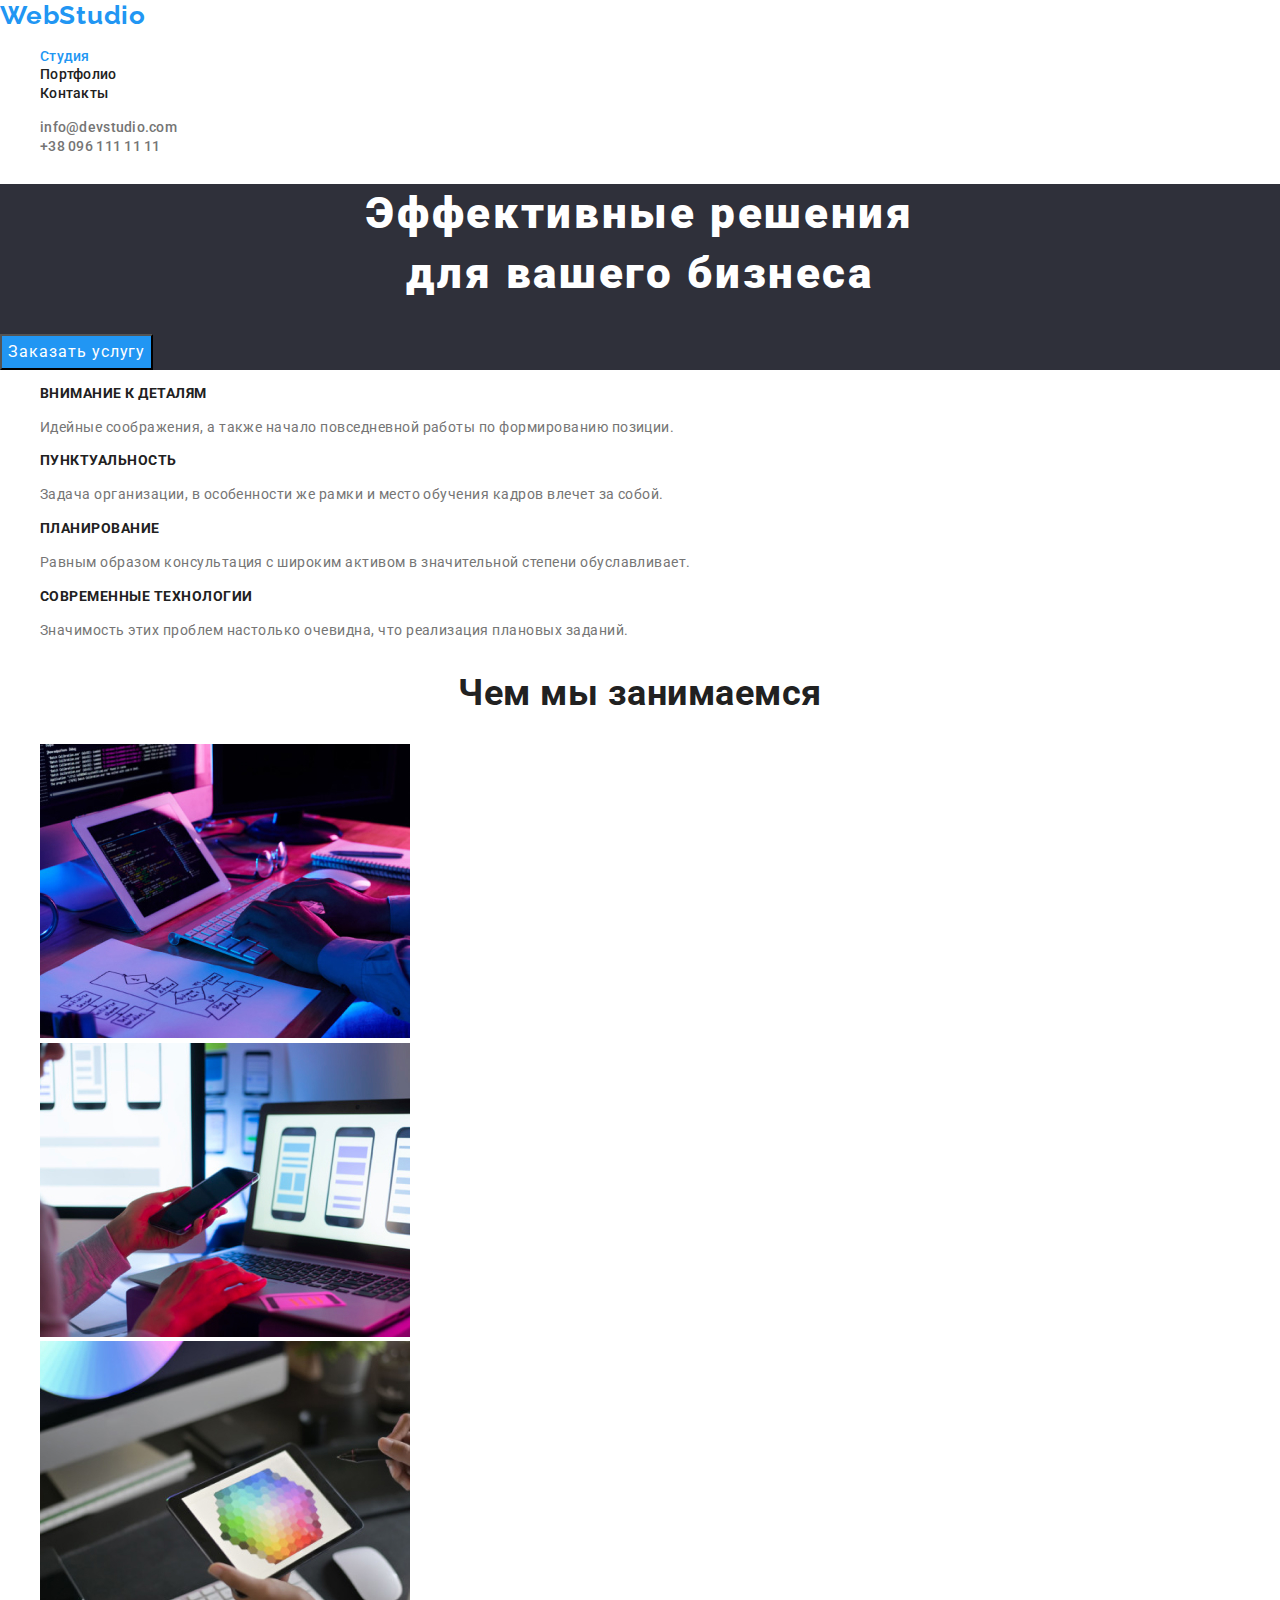
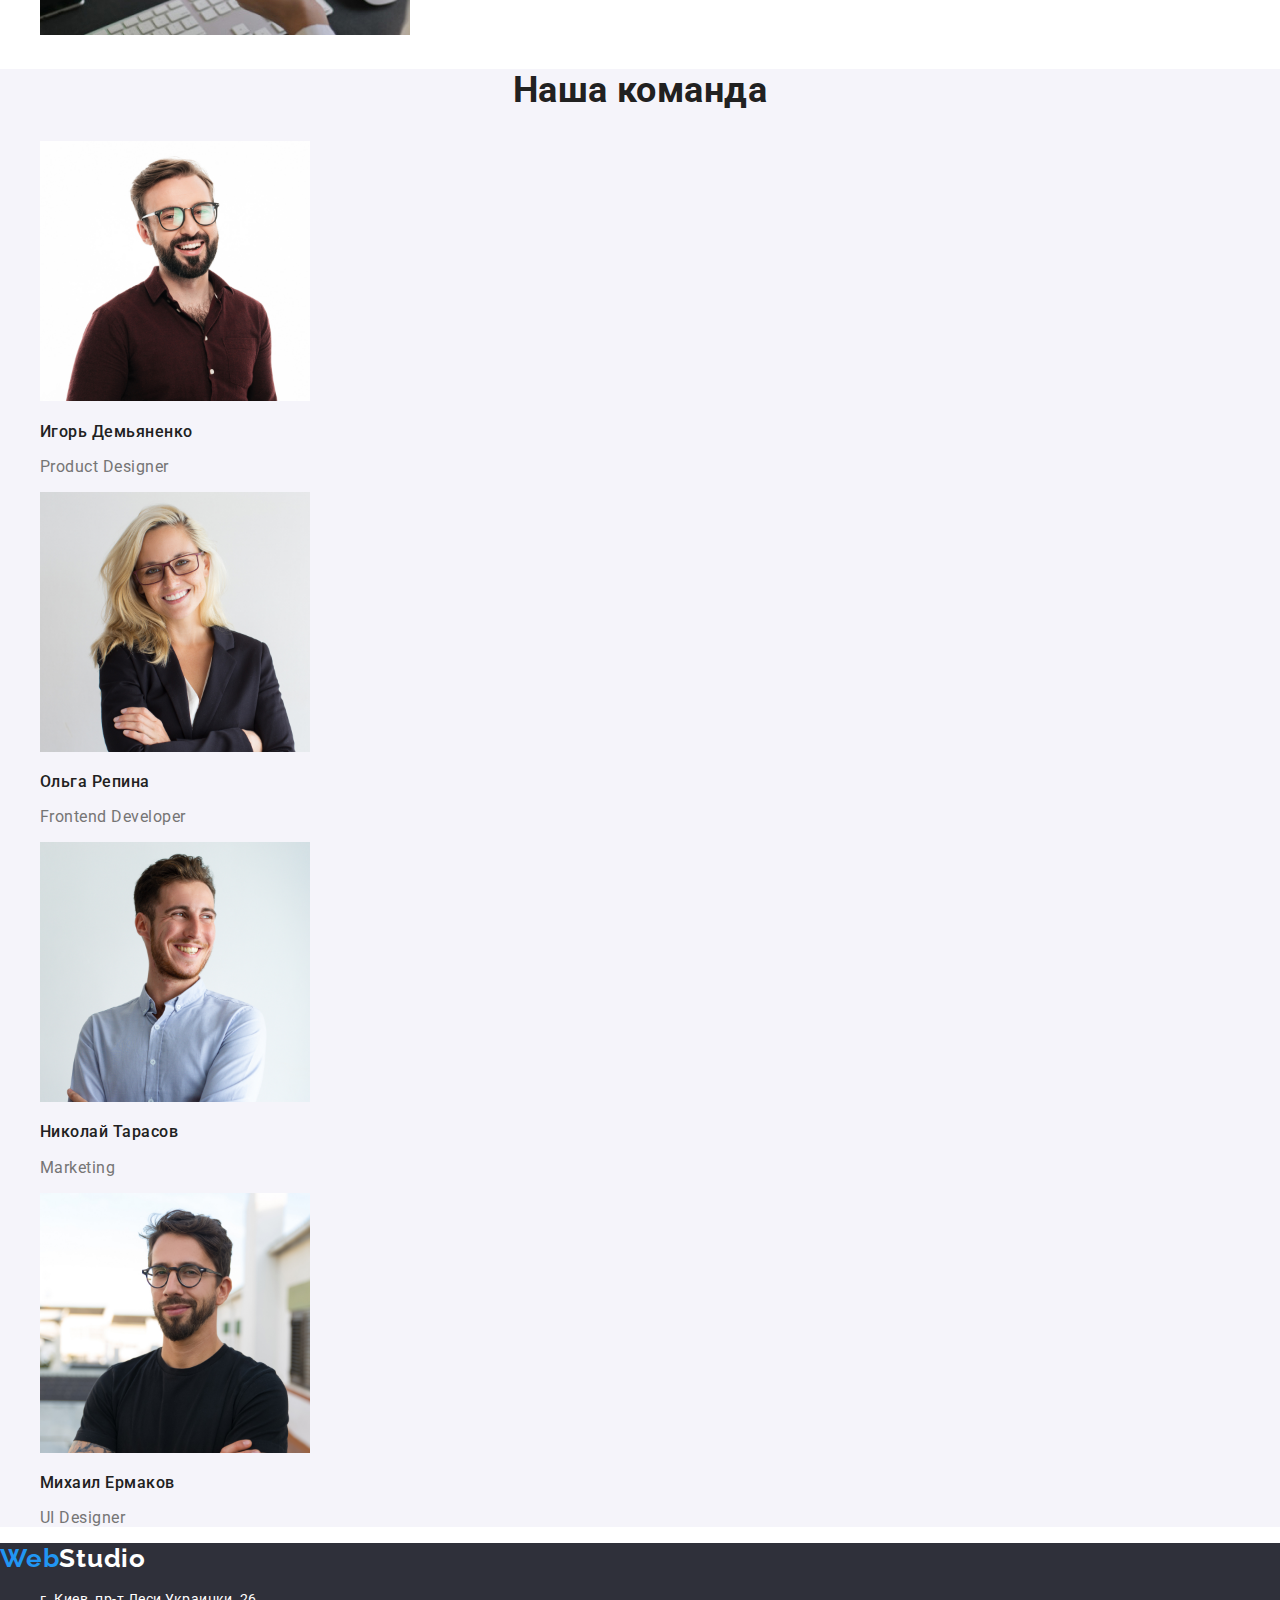
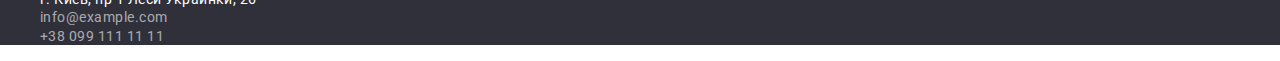
==== commit efa4c5e5: "delete mistakes" ====
--- a/index.html
+++ b/index.html
@@ -109,7 +109,7 @@
     </main>
     <!-- Footer -->
     <footer class="footer">
-      <a class="logo" href="./index.html" aria-label="логотип вэб студии"><span>Web</span>Studio</a>
+      <a class="logo" href="./index.html" aria-label="логотип вэб студии">Web<span class="logo-footer">Studio</span></a>
       <address class="address">
         <ul class="list">
           <li>
--- a/css/styles.css
+++ b/css/styles.css
@@ -40,6 +40,10 @@
   text-decoration: none;
 }
 
+.logo-footer{
+  color: var(--the-third-text-color);
+}
+
 .button-hero{
   background-color: var(--accent-color);
   font-size: 16px;
@@ -136,7 +140,7 @@
 
 /* ===== WHAT ARE WE DOING ===== */
 .works{
-  background-color: var{var(--main-background-color)};
+  background-color: var(--main-background-color);
 }
 
 .works .title{
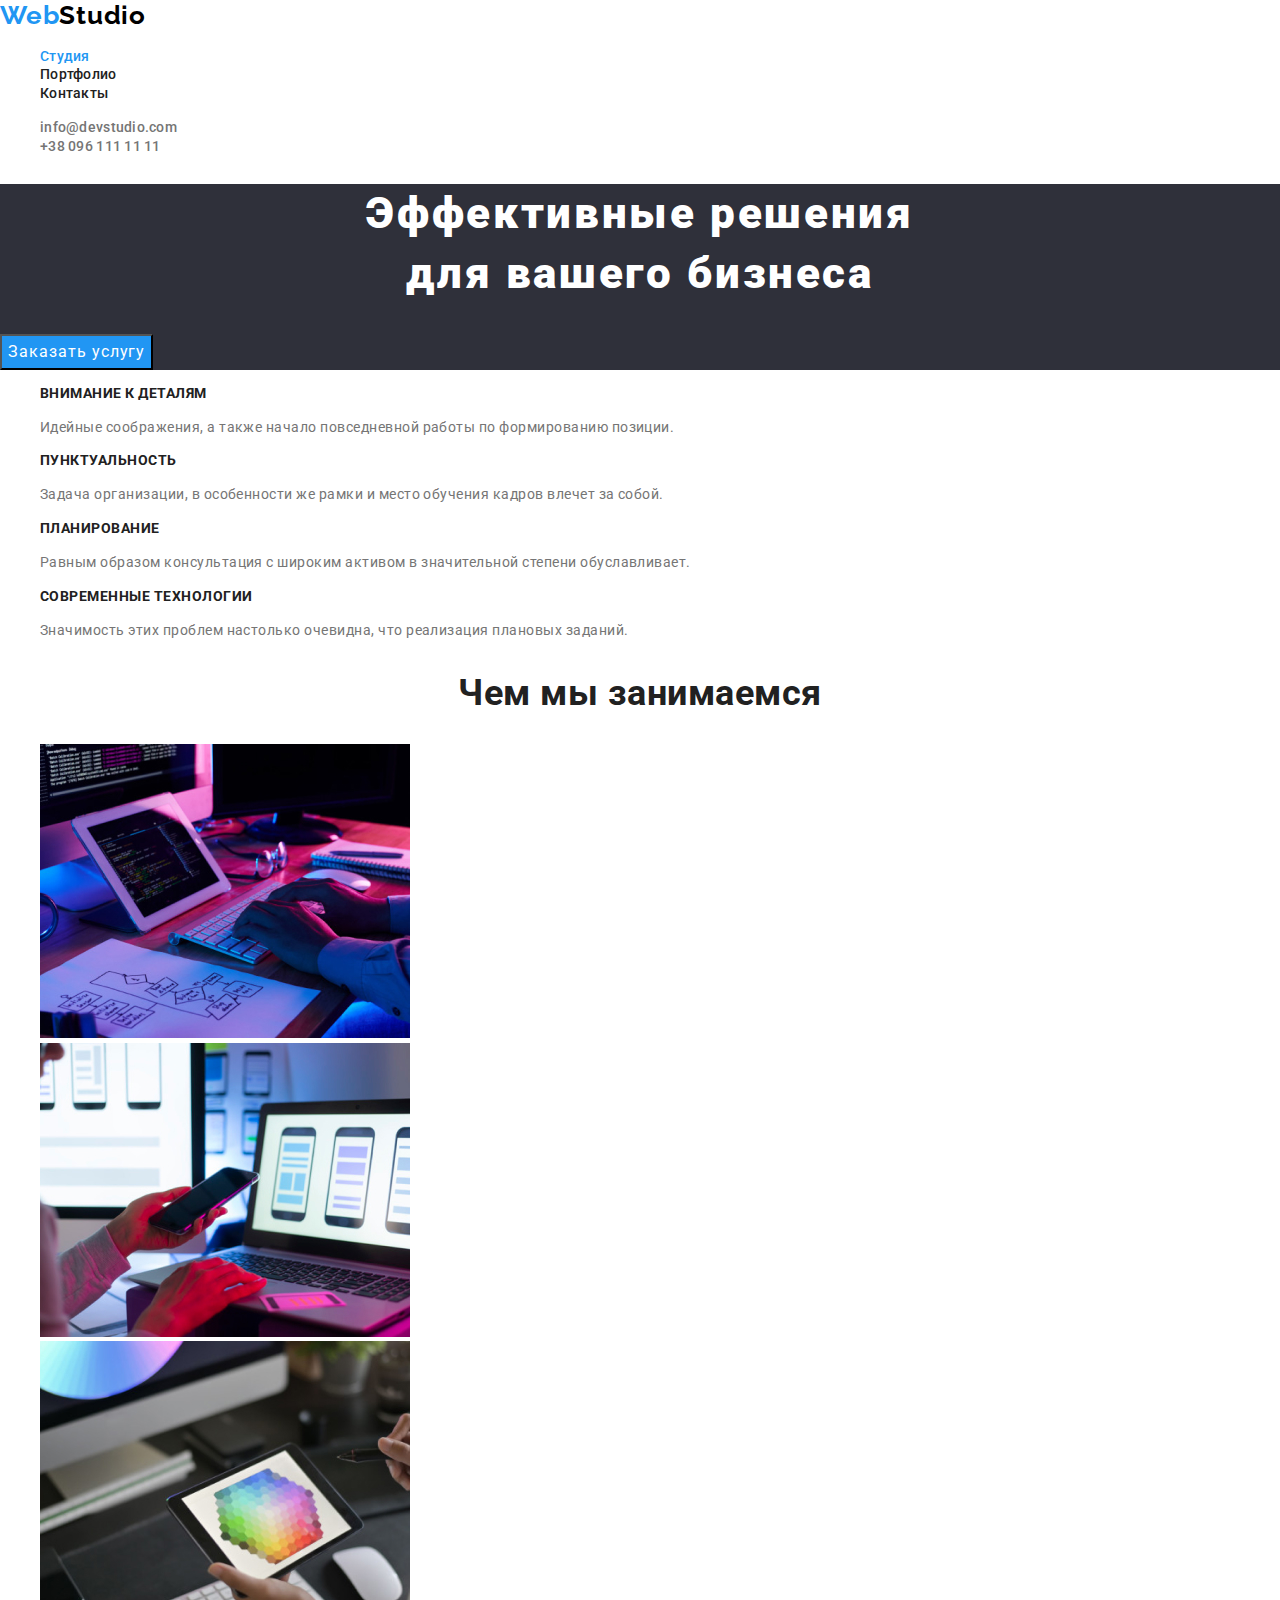
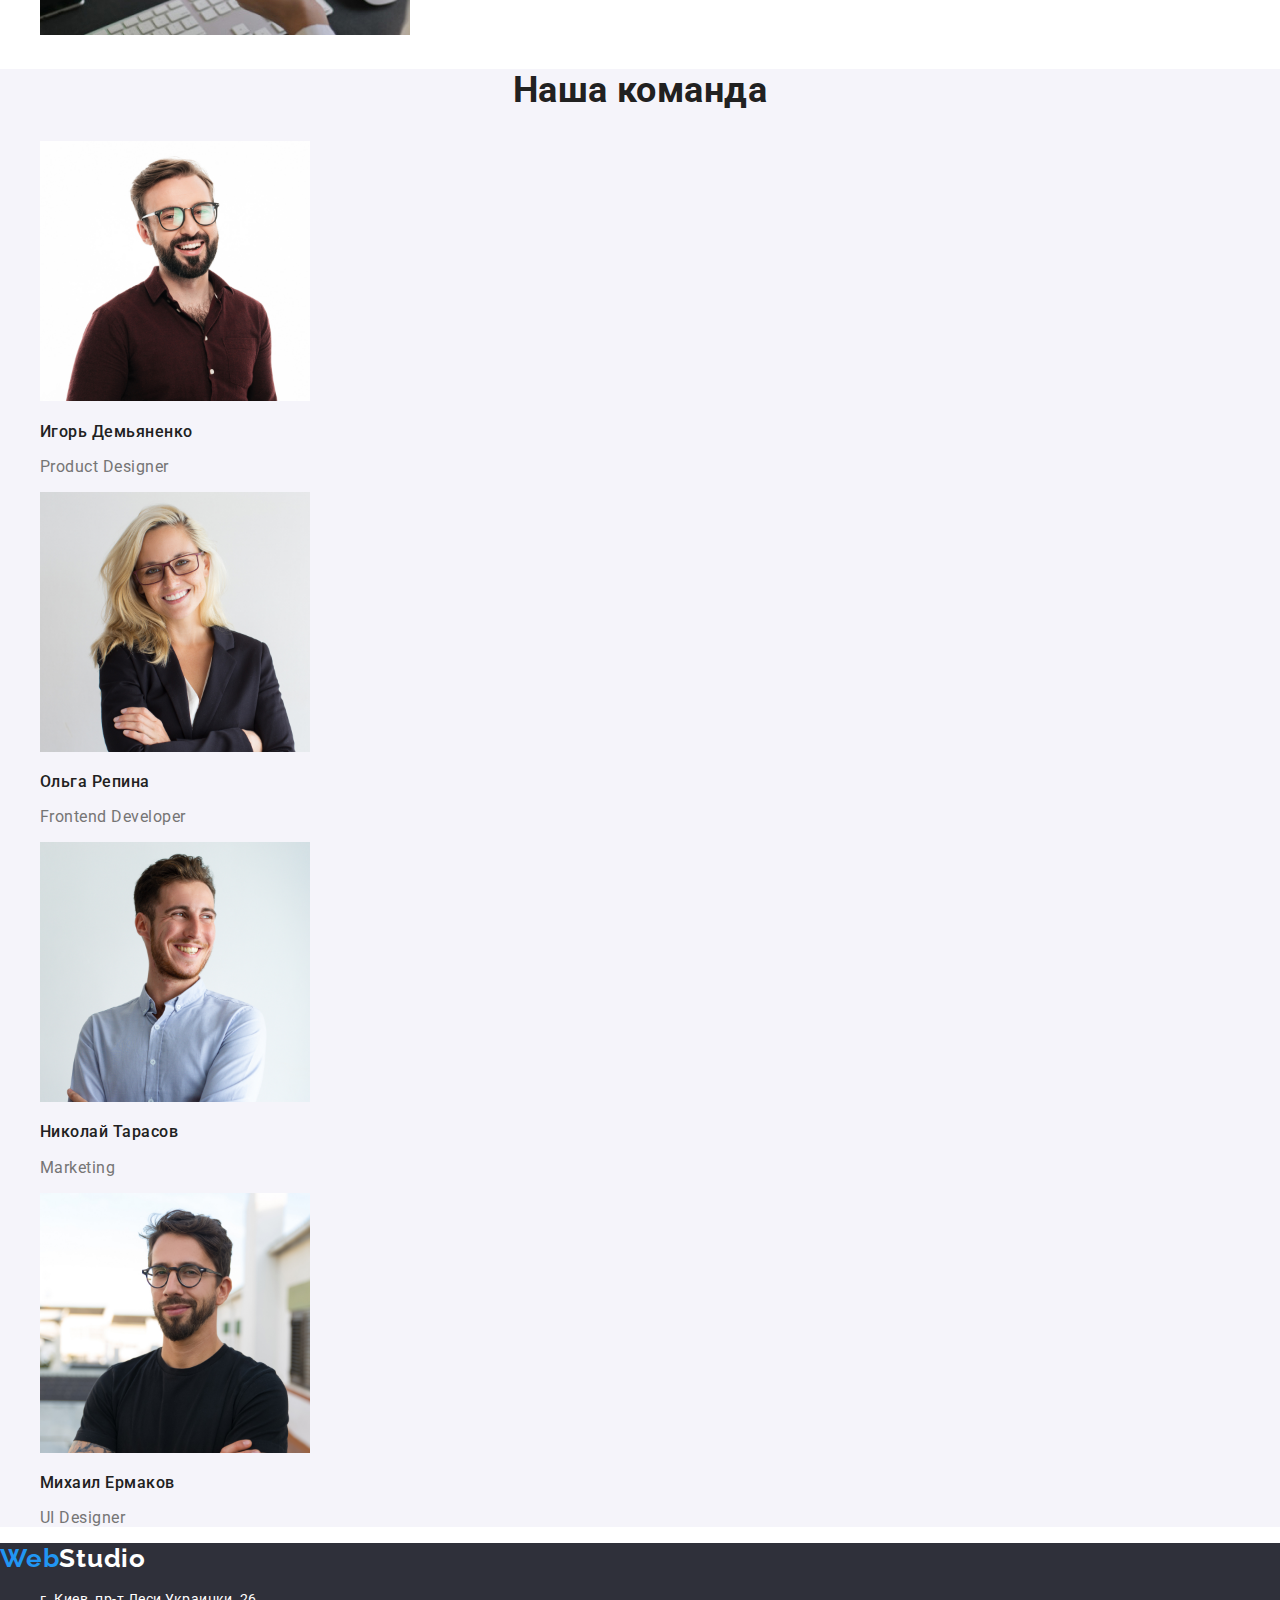
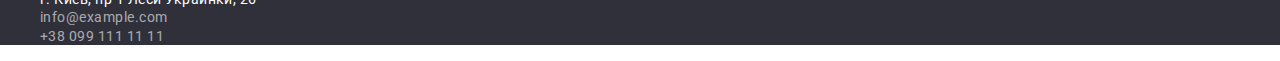
==== commit 2e0b29a9: "finish commit" ====
--- a/index.html
+++ b/index.html
@@ -12,7 +12,7 @@
     <!-- Header -->
     <header class="header">
       <nav class="site-nav">
-        <a class="logo" href="./index.html" aria-label="логотип вэб студии"><span>Web</span>Studio</a>
+        <a class="logo" href="./index.html" aria-label="логотип вэб студии">Web<span class="header-logo">Studio</span></a>
         <ul class="list">
           <li>
             <a class="link current" href="./index.html">Студия</a>
--- a/css/styles.css
+++ b/css/styles.css
@@ -44,6 +44,10 @@
   color: var(--the-third-text-color);
 }
 
+.header-logo{
+  color: #000000;
+}
+
 .button-hero{
   background-color: var(--accent-color);
   font-size: 16px;
